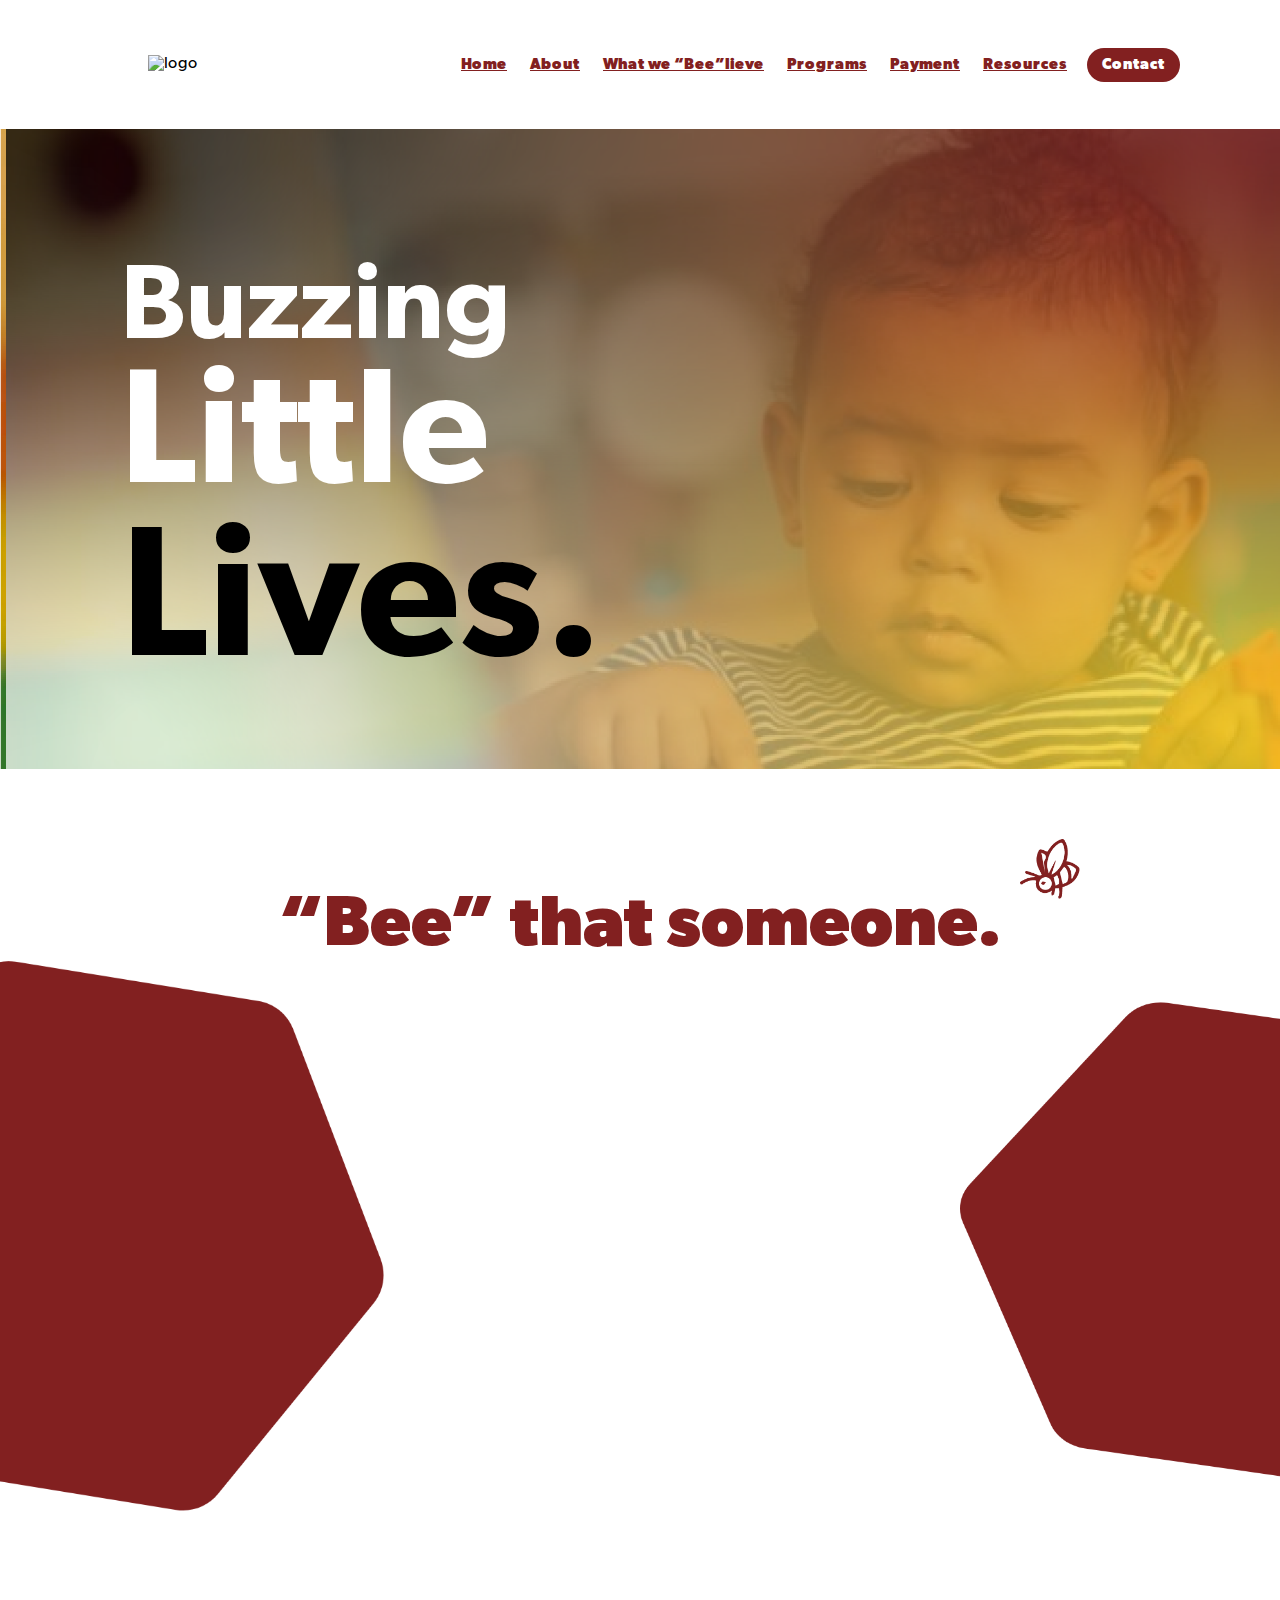
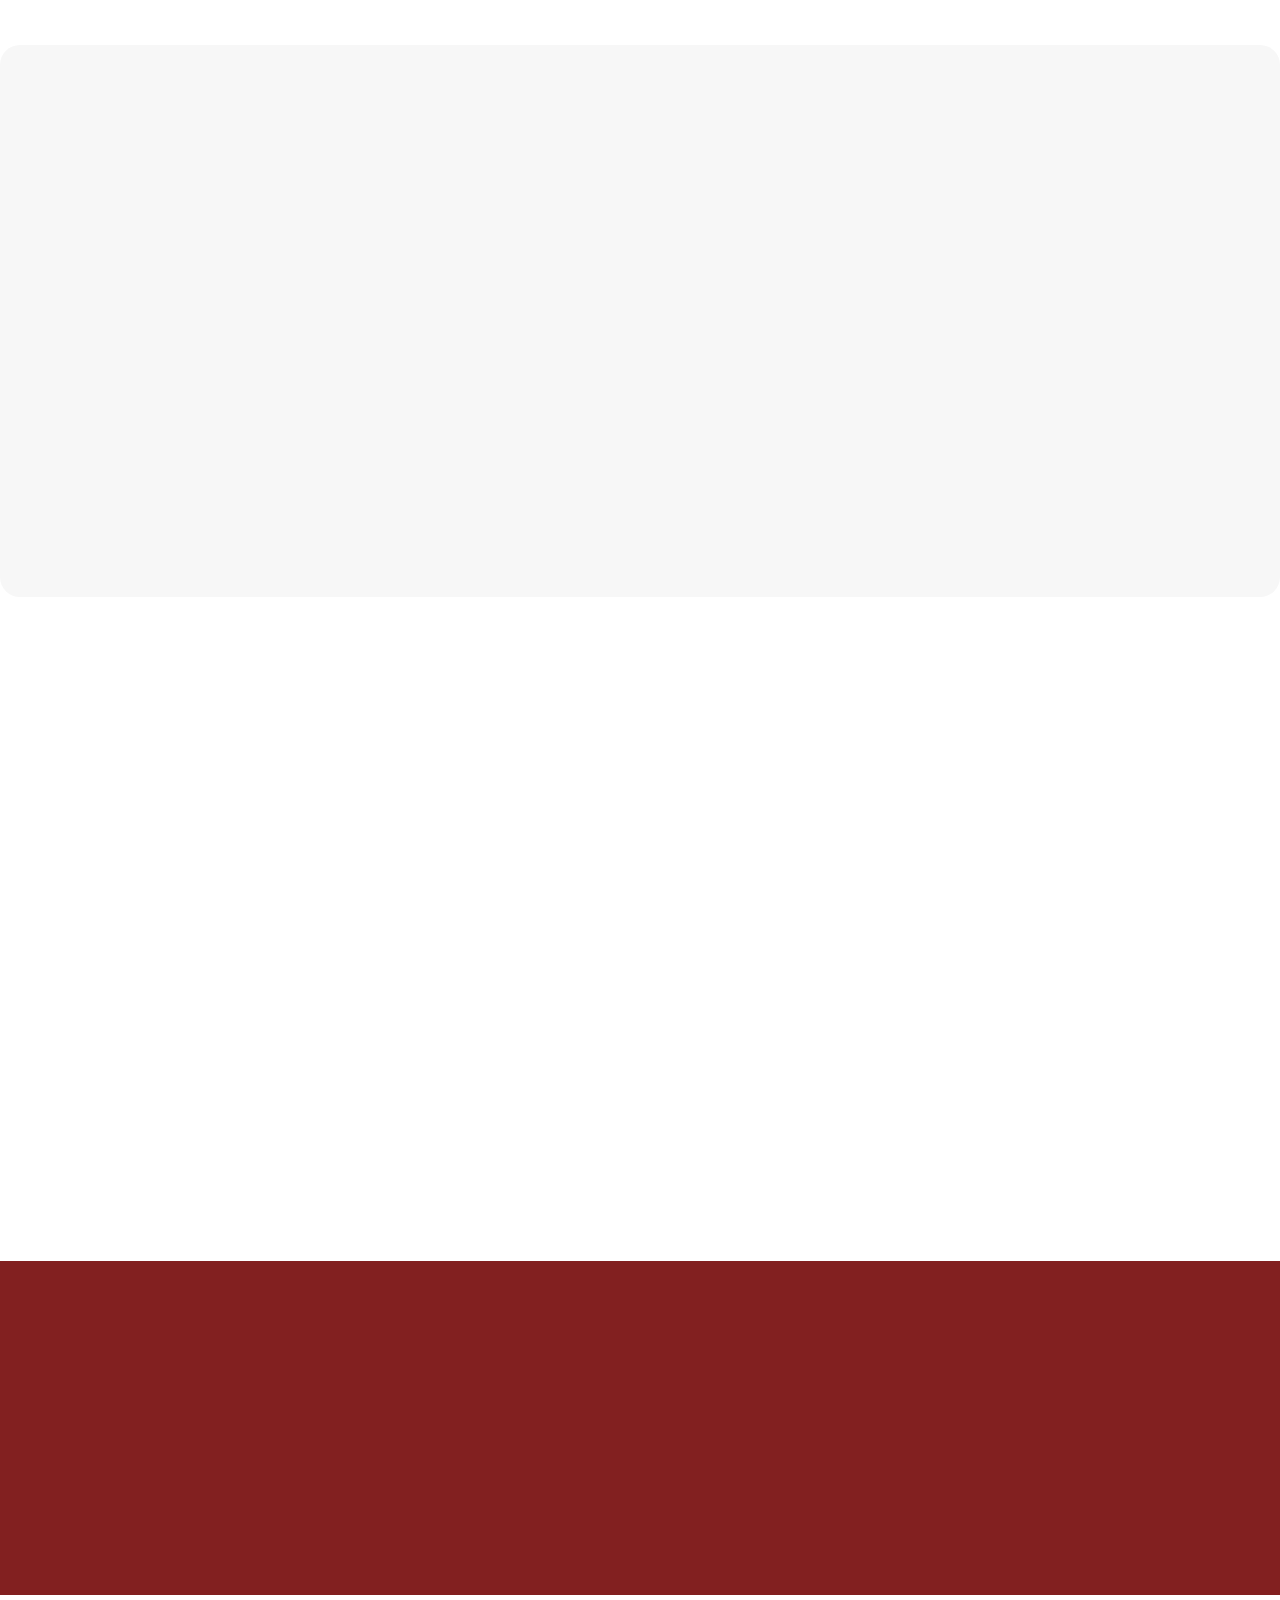
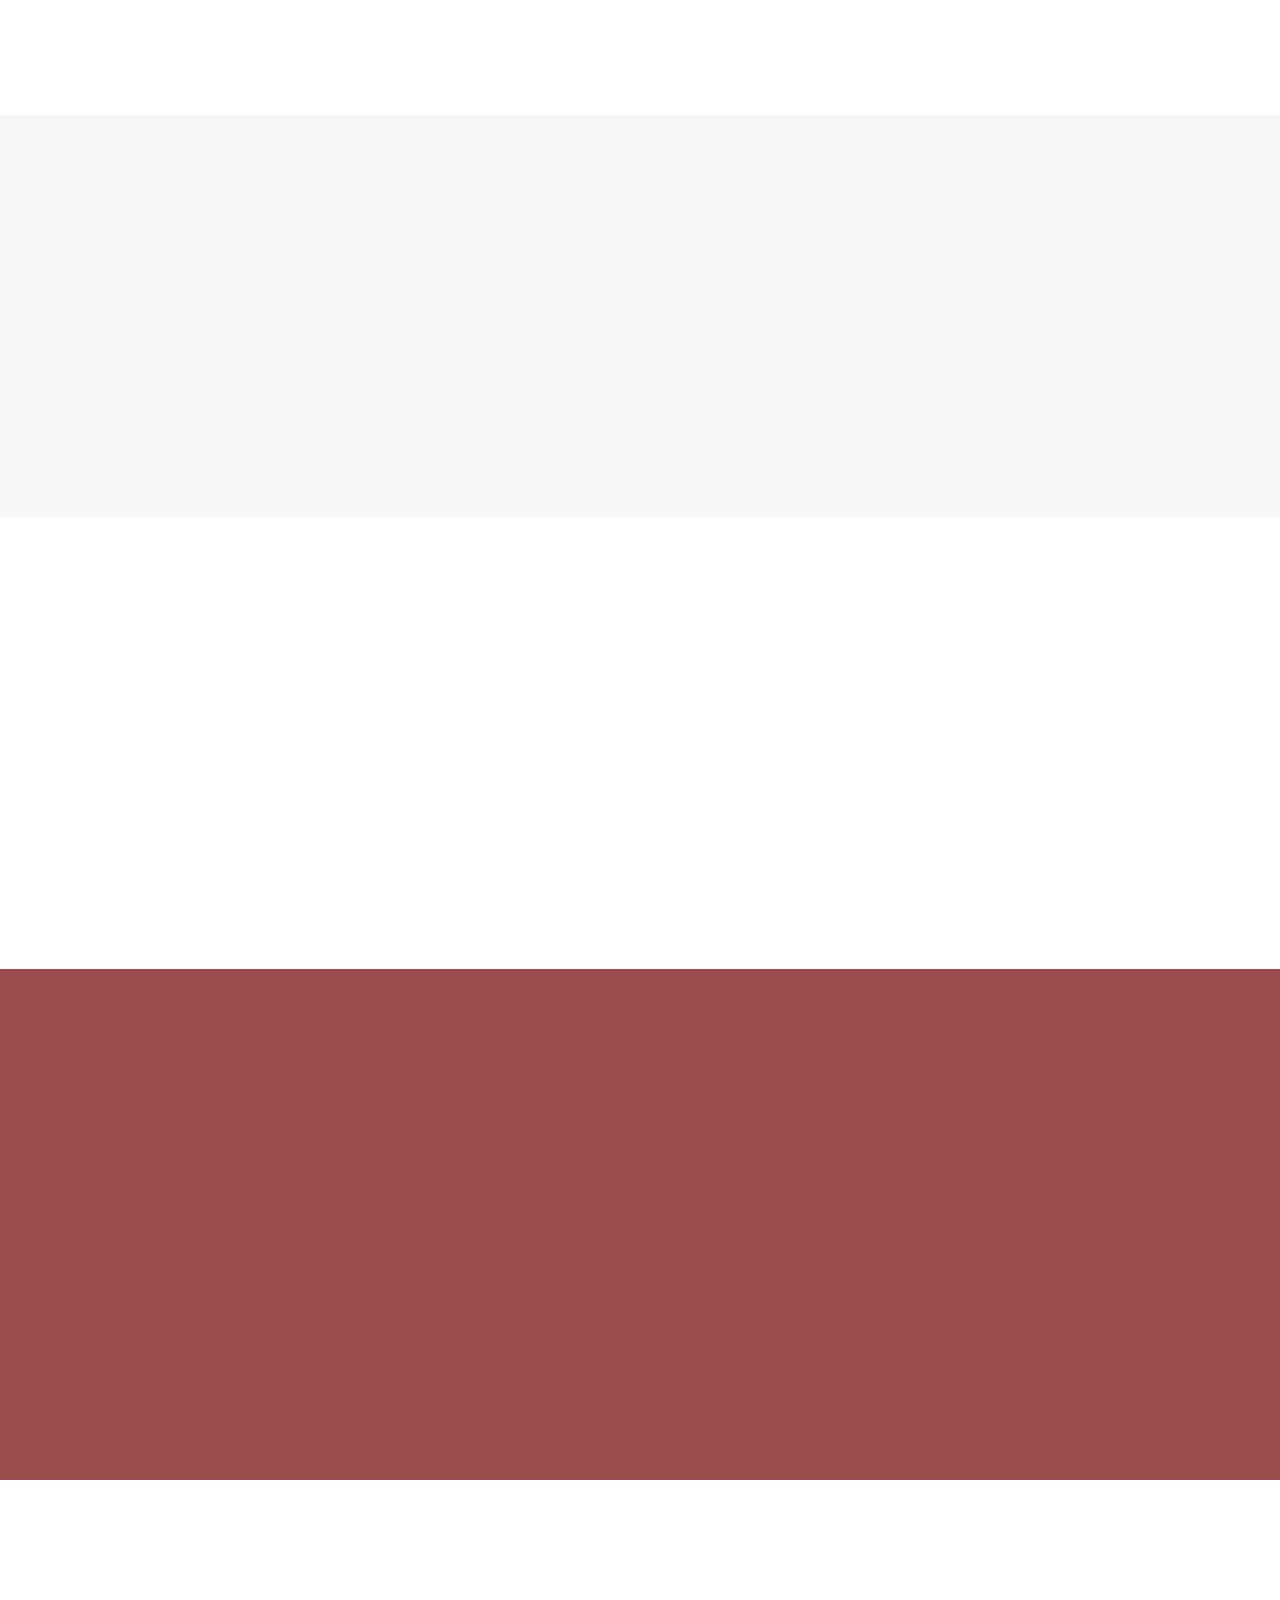
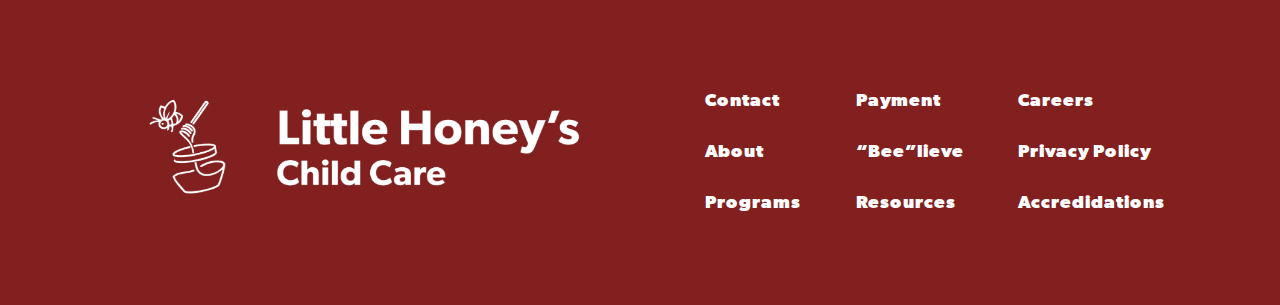
==== index.html @ a8ebb626 "first commit" ====
<!DOCTYPE html>
<html lang="en">
  <head>
    <meta charset="UTF-8" />
    <meta http-equiv="X-UA-Compatible" content="IE=edge" />
    <meta name="viewport" content="width=device-width, initial-scale=1.0" />
    <link rel="stylesheet" href="css/main.css" />
    <link rel="stylesheet" href="css/animate.css" />
    <script src="js/wow.min.js"></script>
    <script>
      new WOW().init();
    </script>
    <title>Home</title>
  </head>

  <body>
    <!-- header start
    =========================================== -->
    <header class="header">
      <div class="auto__container">
        <div class="header__inner">
          <div class="header__inner-logo">
            <img src="images/main/Logo.png" alt="logo" /></a>
          </div>
          <nav class="nav" id="nav">
            <div class="nav__inner">
              <div class="nav__inner-links"> 
                <a href="index.html" class="nav__inner-link">Home</a>
                <a href="about.html" class="nav__inner-link">About</a>
                <a href="belief.html" class="nav__inner-link"
                  >What we “Bee”lieve</a
                >
                <a href="programs.html" class="nav__inner-link">Programs</a>
                <a href="payment.html" class="nav__inner-link">Payment</a>
                <a href="resources.html" class="nav__inner-link">Resources</a>
              </div>
              <a href="contact.html" class="button primary">Contact</a>
            </div>
          </nav>
          <div class="burger" id="burger">
            <div class="burger__item"></div>
          </div>
        </div>
      </div>
    </header>
    <!-- header end
    =========================================== -->
    <!-- intro start
    =========================================== -->
    <section class="intro">
      <div class="intro__bg">
        <img src="images/main/intro.png" alt="intro-image" />
      </div>
      <div class="auto__container">
        <div class="intro__title">
          <span>Buzzing</span>
          <span>Little</span>
          <span>Lives.</span>
        </div>
      </div>
    </section>
    <!-- intro end
    =========================================== -->
    <!-- kids start
    =========================================== -->
    <section class="kids">
      <div class="kids__bg">
        <img src="images/kids/hexagon.png" alt="hexagon" />
      </div>
      <div class="kids__bg">
        <img src="images/kids/hexagon-1.png" alt="hexagon" />
      </div>
      <div class="auto__container">
        <div class="kids__inner">
          <div class="kids__inner-title">
            <h1 class="wow slideInLeft" data-wow-duration="1s">“Bee” that someone.</h1>
            <p class="wow slideInRight" data-wow-duration="1s">- Buzz around our age groups, and find the right fit. -</p>
            <span><img src="images/kids/bee.png" alt="bee-image" /></span>
          </div>
          <div class="kids__inner-row">
            <div class="kids__block wow slideInLeft" data-wow-duration="1s" data-wow-delay=".5s"  ">
              <div class="kids__block-image">
                <img src="images/kids/kid-1.png" alt="kid-image" />
              </div>
              <div class="kids__block-content">
                <div class="kids__block-title">Infant</div>
                <div class="kids__block-subtitle">
                  AGES 6 WEEKS TO 12 MONTHS
                </div>
              </div>
            </div>
            <div class="kids__block wow bounceInUp" data-wow-duration="1s" data-wow-delay=".5s"">
              <div class="kids__block-image">
                <img src="images/kids/kid-2.png" alt="kid-image" />
              </div>
              <div class="kids__block-content">
                <div class="kids__block-title">Toddler</div>
                <div class="kids__block-subtitle">
                  AGES 13 MONTHS TO 2 YEARS
                </div>
              </div>
            </div>
            <div class="kids__block wow slideInRight" data-wow-duration="1s" data-wow-delay=".5s"">
              <div class="kids__block-image">
                <img src="images/kids/kid-3.png" alt="kid-image" />
              </div>
              <div class="kids__block-content">
                <div class="kids__block-title">Preeschool & Up</div>
                <div class="kids__block-subtitle">AGES 3 TO 5</div>
              </div>
            </div>
          </div>
          <a href="programs.html">
          <button class="button big wow bounceInUp" data-wow-duration="1s" data-wow-delay=".5s"">See our everyday process.</button></a>
        </div>
      </div>
    </section>
    <!-- kids end
    =========================================== -->
    <!-- features start
    =========================================== -->
    <section class="features">
      <div class="auto__container">
        <div class="features__inner">
          <div class="features__inner-title">
            <h1 class="wow bounceInUp" data-wow-duration="1s" ">Why Choose Us?</h1>
            <div class="features__inner-title-text">
              <p class="wow slideInLeft" data-wow-duration="1s">
                We strive to help the lives of every parent, child, or guardian
                access fair and unique child care, all in one place.
                We believe that nurturing every child’s strengths, curiosities,
                and weaknesses can go a long way in creating not only better
                households, but better human beings, for generations to come.
              </p>
            </div>
          </div>
          <div class="features__inner-row">
            <div class="features__block wow slideInLeft" data-wow-duration="1s"">
              <div class="features__block-bg">
                <img src="images/features/hexagon-red.png" alt="hexagon" />
              </div>
              <div class="features__block-content">
                <div class="features__block-title">Our teachings.</div>
                <div class="features__block-text">
                  Become a place for parents who need access to resources, can
                  come to know they have a safe place. As well as equip parents
                  with educational tips, caring resources, and go above in
                  beyond for deciding to choose us to help take care of your
                  little ones.
                </div>
              </div>
            </div>
            <div class="features__block wow bounceInUp" data-wow-duration="1s" data-wow-delay=".5s"">
              <div class="features__block-bg">
                <img src="images/features/hexagon-yellow.png" alt="hexagon" />
              </div>
              <div class="features__block-content">
                <div class="features__block-title">Our Morals.</div>
                <div class="features__block-text">
                  Provide a fully fair priced, and engaging child care faciity.
                  - Creating a bond between child care workers and their
                  families, making sure that parents & guardians know that we
                  cherish our little bees as if they were our own.
                </div>
              </div>
            </div>
            <div class="features__block wow slideInRight" data-wow-duration="1s"">
              <div class="features__block-bg">
                <img src="images/features/hexagon-black.png" alt="hexagon" />
              </div>
              <div class="features__block-content">
                <div class="features__block-title">Our Community.</div>
                <div class="features__block-text">
                  Create a team of individuals who care about each and every
                  little soul that goes through our buildings walls. Someone who
                  expresses how much they love each kid through their wins,
                  mishaps, and develop a culture where our enployees know they
                  are valued in and ouside of work.
                </div>
              </div>
            </div>
          </div>
        </div>
      </div>
    </section>
    <!-- features end
    =========================================== -->
    <!-- reviews start
    =========================================== -->
    <section class="reviews">
      <div class="auto__container">
        <div class="reviews__inner">
          <div class="reviews__inner-title wow slideInRight" data-wow-duration="1s" ">
            <small>Hear from our</small> <br />
            Parents.
            <span><img src="images/main/mixer.svg" alt="mixer-image" /></span>
          </div>
          <div class="reviews__inner-content">
            <p class="wow bounceInUp" data-duration="1s" ">
              “Lorem Ipsum is simply dummy text of the printing and typesetting
              industry. Lorem Ipsum has been the industry’s standard dummy text
              ever since the 1500s, when an unknown printer took a galley of
              type and scrambled it to make a type specimen book. It has
              survived not only five centuries, but also the leap into
              electronic typesetting, remaining essentially unchanged. It was
              popularised in the 1960s with the release of Letraset sheets
              containing Lorem Ipsum passages, and more recently with desktop
              publishing software like Aldus PageMaker including versions of
              Lorem Ipsum..”
            </p>
            <p class="wow bounceInUp" data-duration="1s" ">Jake Nolt - Member since 2022</p>
          </div>
        </div>
      </div>
    </section>
    <!-- reviews end
    =========================================== -->
    <!-- newsletter start
    =========================================== -->
    <section class="newsletter">
      <div class="auto__container">
        <div class="newsletter__inner">
          <div class="newsletter__content wow slideInLeft" data-wow-duration="1s" ">
            <div class="newsletter__content-title">
              <span>- TIPS THAT WILL GO ALONG WAY</span>
              JOIN THE HIVE
            </div>
            <div class="newsletter__content-text">
              Join our monthly newsletter to read our blog posts, which includes
              resources, tips, and tricks for new families starting out.
            </div>
            <form method="post" class="newsletter__content-form">
              <input type="First & Last Name" placeholder="Enter Your First & Last Name:" />
              <input type="Email" placeholder="Enter your Email:"/>
              <input type="Phone Number"placeholder="Enter your phone number:">
              <div class="newsletter__content-form-btn">
                <button class="button primary">Sign me up.</button>
              </div>
            </form>
          </div>
          <div class="newsletter__image wow slideInRight" data-wow-duration="1s" ">
            <img src="images/main/newsletter.png" alt="newsletter-image" />
          </div>
        </div>
      </div>
    </section>
    <!-- newsletter end
    =========================================== -->
    <!-- direction start
    =========================================== -->
    <section class="direction">
      <div class="auto__container">
        <div class="direction__inner">
          <h1 class="wow bounceInUp" data-wow-duration="1s" ">WANT TO LEARN MORE?</h1>
          <div class="direction__inner-text wow bounceInUp" data-wow-duration="1s" data-wow-delay=".3s" "">
            <p>
              We strive to help the lives of every parent, child, or guardian
              access fair and unique child care, all in one place.
            </p>
            <p>
              We believe that nurturing every child’s strengths, curiosities,
              and weaknesses can go a long way in creating not only better
              households, but better human beings, for generations to come.
            </p>
          </div>

          <button class="button secondary wow bounceInUp" data-wow-duration="1s" data-wow-delay=".5s" "">DIRECTIONS TO OUR BUILDING</button>
        </div>
      </div>
    </section>
    <!-- direction end
    =========================================== -->
    <!-- footer start
    =========================================== -->
    <footer class="footer">
      <div class="auto__container">
        <div class="footer__inner">
          <div class="footer__logo">
            <div class="footer__logo-desktop">
              <img src="images/main/footer-logo.png" alt="logo" />
            </div>
            <div class="footer__logo-mobile">
              <img src="images/main/logo-mobile.png" alt="logo" />
            </div>
          </div>
          <div class="footer__links">
            <div class="footer__links-col">
              <a href="contact.html" class="footer__link">Contact</a>
              <a href="about.html" class="footer__link">About</a>
              <a href="programs.html" class="footer__link">Programs</a>
            </div>
            <div class="footer__links-col">
              <a href="payment.html" class="footer__link">Payment</a>
              <a href="belief.html" class="footer__link">“Bee”lieve</a>
              <a href="resources.html" class="footer__link">Resources</a>
            </div>
            <div class="footer__links-col">
              <a href="#" class="footer__link">Careers</a>
              <a href="#" class="footer__link">Privacy Policy</a>
              <a href="#" class="footer__link">Accredidations</a>
            </div>
          </div>
        </div>
      </div>
    </footer>
    <!-- footer end
    =========================================== -->
    <script src="js/main.js"></script>
  </body>
</html>
---- css/main.css ----
@font-face {
  font-family: "Gibson";
  src: local("Gibson SemiBold Italic"), local("Gibson-SemiBoldItalic"), url("../fonts/Gibson-SemiBoldItalic.woff2") format("woff2"), url("../fonts/Gibson-SemiBoldItalic.woff") format("woff");
  font-weight: 600;
  font-style: italic;
}
@font-face {
  font-family: "Gibson";
  src: local("Gibson Light"), local("Gibson-Light"), url("../fonts/Gibson-Light.woff2") format("woff2"), url("../fonts/Gibson-Light.woff") format("woff");
  font-weight: 300;
  font-style: normal;
}
@font-face {
  font-family: "Gibson";
  src: local("Gibson Light Italic"), local("Gibson-LightItalic"), url("../fonts/Gibson-LightItalic.woff2") format("woff2"), url("../fonts/Gibson-LightItalic.woff") format("woff");
  font-weight: 300;
  font-style: italic;
}
@font-face {
  font-family: "Gibson";
  src: local("Gibson Italic"), local("Gibson-Italic") url("../fonts/Gibson-Italic.woff2") format("woff2"), url("../fonts/Gibson-Italic.woff") format("woff");
  font-weight: normal;
  font-style: italic;
}
@font-face {
  font-family: "Gibson";
  src: local("Gibson Bold"), local("Gibson-Bold"), url("../fonts/Gibson-Bold.woff2") format("woff2"), url("../fonts/Gibson-Bold.woff") format("woff");
  font-weight: bold;
  font-style: normal;
}
@font-face {
  font-family: "Gibson";
  src: local("Gibson"), url("../fonts/Gibson.woff2") format("woff2"), url("../fonts/Gibson.woff") format("woff");
  font-weight: normal;
  font-style: normal;
}
@font-face {
  font-family: "Gibson";
  src: local("Gibson Bold Italic"), local("Gibson-BoldItalic"), url("../fonts/Gibson-BoldItalic.woff2") format("woff2"), url("../fonts/Gibson-BoldItalic.woff") format("woff");
  font-weight: bold;
  font-style: italic;
}
@font-face {
  font-family: "Gibson";
  src: local("Gibson SemiBold"), local("Gibson-SemiBold"), url("../fonts/Gibson-SemiBold.woff2") format("woff2"), url("../fonts/Gibson-SemiBold.woff") format("woff");
  font-weight: 600;
  font-style: normal;
}
html {
  scroll-behavior: smooth;
}

* {
  margin: 0px;
  padding: 0px;
  border: none;
  outline: none;
}

button {
  outline: none;
}

button:focus {
  outline: none;
}

button:focus {
  outline: none;
}

input::-webkit-outer-spin-button,
input::-webkit-inner-spin-button {
  -webkit-appearance: none;
  margin: 0;
}

/*** 
====================================================================
Global Settings
====================================================================
 ***/
body {
  font-family: "Gibson", sans-serif;
  font-size: 16px;
  color: #000;
  font-weight: 400;
  -webkit-font-smoothing: antialiased;
  -moz-font-smoothing: antialiased;
}

body.active {
  overflow: hidden;
}

a {
  text-decoration: none;
  cursor: pointer;
  color: #000;
}

h1,
h2,
h3,
h4,
h5,
h6 {
  -webkit-transition: all 0.2s ease-in-out 0s;
  transition: all 0.2s ease-in-out 0s;
  -moz-transition: all 0.2s ease-in-out 0s;
}

/* Typography */
h1 {
  font-family: "Gibson", sans-serif;
  font-size: 55px;
  line-height: 160px;
  font-weight: 900;
  color: #822020;
}

h2 {
  font-family: "Gibson", sans-serif;
  font-size: 100px;
  line-height: 150px;
  font-weight: 900;
  color: #822020;
}

p {
  color: #822020;
}

.auto__container {
  max-width: 1540px;
  margin: 0 auto;
  padding: 0 180px;
  -webkit-transition: all 0.2s ease-in-out 0s;
  transition: all 0.2s ease-in-out 0s;
  -moz-transition: all 0.2s ease-in-out 0s;
}

.button {
  -webkit-box-sizing: border-box;
          box-sizing: border-box;
  border-radius: 20px;
  font-family: "Gibson", sans-serif;
  font-weight: 900;
  background-color: #822020;
  color: #fff;
  cursor: pointer;
  -webkit-transition: all 0.2s ease-in-out 0s;
  transition: all 0.2s ease-in-out 0s;
  -moz-transition: all 0.2s ease-in-out 0s;
}
.button:hover {
  opacity: 0.8;
}
.button.big {
  padding: 30px 100px;
  font-size: 25px;
  line-height: 47px;
}
.button.primary {
  padding: 10px 25px;
  font-size: 20px;
  line-height: 27px;
}
.button.secondary {
  padding: 23px 47px;
  color: #000;
  font-size: 18px;
  line-height: 32px;
  background-color: #fddc2b;
}

.footer {
  padding: 85px 0;
  background-color: #822020;
}
.footer__inner {
  display: -webkit-box;
  display: -ms-flexbox;
  display: flex;
  -webkit-box-pack: justify;
      -ms-flex-pack: justify;
          justify-content: space-between;
}
.footer__logo {
  width: calc(50% - 60px);
  display: -webkit-box;
  display: -ms-flexbox;
  display: flex;
  -webkit-box-pack: center;
      -ms-flex-pack: center;
          justify-content: center;
  -webkit-box-align: center;
      -ms-flex-align: center;
          align-items: center;
}
.footer__logo img {
  width: 100%;
}
.footer__logo-mobile {
  display: none;
}
.footer__links {
  margin: -5px;
  width: calc(50% - 60px);
  display: -webkit-box;
  display: -ms-flexbox;
  display: flex;
  -webkit-box-pack: justify;
      -ms-flex-pack: justify;
          justify-content: space-between;
  -webkit-box-align: center;
      -ms-flex-align: center;
          align-items: center;
}
.footer__link {
  display: block;
  padding: 5px 0;
  margin-bottom: 15px;
  font-family: "Gibson", sans-serif;
  font-size: 18px;
  font-weight: 900;
  line-height: 26px;
  color: #fff;
  -webkit-transition: all 0.2s ease-in-out 0s;
  transition: all 0.2s ease-in-out 0s;
  -moz-transition: all 0.2s ease-in-out 0s;
}
.footer__link:last-child {
  margin-bottom: 0;
}
.footer__link:hover {
  opacity: 0.8;
}

.header {
  padding: 50px 0;
  -webkit-transition: all 0.2s ease-in-out 0s;
  transition: all 0.2s ease-in-out 0s;
  -moz-transition: all 0.2s ease-in-out 0s;
}
.header .auto__container {
  padding: 0 120px;
  max-width: 1640px;
}
.header.sticky {
  position: sticky;
  top: 0;
  left: 0;
  z-index: 5;
  padding: 0px 0;
  background-color: #fff;
  -webkit-animation: stickyHeader 0.5s ease;
          animation: stickyHeader 0.5s ease;
  -webkit-animation-fill-mode: both;
          animation-fill-mode: both;
  -webkit-box-shadow: 0 2px 2px rgba(139, 0, 0, 0.8);
          box-shadow: 0 2px 2px rgba(139, 0, 0, 0.8);
  -webkit-transition: all 0.2s ease-in-out 0s;
  transition: all 0.2s ease-in-out 0s;
  -moz-transition: all 0.2s ease-in-out 0s;
}
@-webkit-keyframes stickyHeader {
  from {
    top: -200px;
  }
  to {
    top: 0;
  }
}
@keyframes stickyHeader {
  from {
    top: -200px;
  }
  to {
    top: 0;
  }
}
.header__inner {
  display: -webkit-box;
  display: -ms-flexbox;
  display: flex;
  -webkit-box-pack: justify;
      -ms-flex-pack: justify;
          justify-content: space-between;
  -webkit-box-align: center;
      -ms-flex-align: center;
          align-items: center;
}
.header__inner-logo {
  width: 480px;
  display: -webkit-box;
  display: -ms-flexbox;
  display: flex;
  -webkit-box-pack: center;
      -ms-flex-pack: center;
          justify-content: center;
  -webkit-box-align: center;
      -ms-flex-align: center;
          align-items: center;
}
.header__inner-logo img {
  width: 60%;
  padding: 25px;
}

.nav__inner {
  display: -webkit-box;
  display: -ms-flexbox;
  display: flex;
  -webkit-box-align: center;
      -ms-flex-align: center;
          align-items: center;
}
.nav__inner-links {
  margin-right: 35px;
}
.nav__inner-link {
  padding: 5px 20px;
  font-family: "Gibson", sans-serif;
  font-size: 18px;
  line-height: 26px;
  font-weight: 900;
  color: #822020;
  text-decoration: underline;
  -webkit-transition: all 0.2s ease-in-out 0s;
  transition: all 0.2s ease-in-out 0s;
  -moz-transition: all 0.2s ease-in-out 0s;
}
.nav__inner-link:hover {
  opacity: 0.8;
}

.burger {
  display: none;
  -webkit-box-pack: center;
      -ms-flex-pack: center;
          justify-content: center;
  -webkit-box-align: center;
      -ms-flex-align: center;
          align-items: center;
  position: relative;
  width: 50px;
  height: 30px;
  cursor: pointer;
  -webkit-transition: all 0.2s ease-in-out 0s;
  transition: all 0.2s ease-in-out 0s;
  -moz-transition: all 0.2s ease-in-out 0s;
}
.burger:hover {
  opacity: 0.8;
}
.burger__item {
  width: 100%;
  height: 6px;
  background-color: #822020;
  border-radius: 6px;
}
.burger::before {
  top: 0;
  width: 100%;
  height: 6px;
  background-color: #822020;
  border-radius: 6px;
  -webkit-transition: all 0.3s ease;
  transition: all 0.3s ease;
  content: "";
  position: absolute;
  left: 50%;
  transform: translateX(-50%);
  -moz-ransform: translateX(-50%);
  -o-transform: translateX(-50%);
  -ms-transform: translateX(-50%);
  -webkit-transform: translateX(-50%);
}
.burger::after {
  bottom: 0;
  width: 100%;
  height: 6px;
  background-color: #822020;
  border-radius: 6px;
  -webkit-transition: all 0.3s ease;
  transition: all 0.3s ease;
  content: "";
  position: absolute;
  left: 50%;
  transform: translateX(-50%);
  -moz-ransform: translateX(-50%);
  -o-transform: translateX(-50%);
  -ms-transform: translateX(-50%);
  -webkit-transform: translateX(-50%);
}
.burger.active {
  overflow: hidden;
}
.burger.active .burger__item {
  display: none;
}
.burger.active::before {
  width: 120%;
  top: 50%;
  -webkit-transform: translate(-50%, -50%) rotate(45deg);
  transform: translate(-50%, -50%) rotate(45deg);
}
.burger.active::after {
  width: 120%;
  bottom: 50%;
  -webkit-transform: translate(-50%, 50%) rotate(-45deg);
  transform: translate(-50%, 50%) rotate(-45deg);
}

.kids {
  position: relative;
  overflow: hidden;
  padding-top: 120px;
  padding-bottom: 50px;
  background-color: #fff;
}
.kids__bg {
  position: absolute;
  top: 60%;
  -webkit-transform: translateY(-60%);
          transform: translateY(-60%);
  width: 45%;
  right: -20%;
  -webkit-transition: all 0.2s ease-in-out 0s;
  transition: all 0.2s ease-in-out 0s;
  -moz-transition: all 0.2s ease-in-out 0s;
}
.kids__bg img {
  width: 100%;
  height: 100%;
}
.kids__bg:first-child {
  right: unset;
  left: -15%;
}
.kids__inner-title {
  margin-bottom: 120px;
  position: relative;
  text-align: center;
}
.kids__inner-title p {
  font-family: "Gibson", sans-serif;
  font-size: 18px;
  line-height: 45px;
  font-weight: 400;
}
.kids__inner-title span {
  position: absolute;
  top: -80px;
  right: 10px;
  width: 110px;
  height: 110px;
  -webkit-transition: all 0.2s ease-in-out 0s;
  transition: all 0.2s ease-in-out 0s;
  -moz-transition: all 0.2s ease-in-out 0s;
}
.kids__inner-title span img {
  width: 100%;
  height: 100%;
}
.kids__inner-row {
  margin-bottom: 80px;
  display: -webkit-box;
  display: -ms-flexbox;
  display: flex;
  -webkit-box-pack: justify;
      -ms-flex-pack: justify;
          justify-content: space-between;
}
.kids__inner button {
  display: block;
  margin: 0 auto;
  text-align: center;
  
}
.kids__block {
  position: relative;
  overflow: hidden;
  width: calc(33.33333% - 50px);
  border-radius: 20px;
  -webkit-transition: all 0.2s ease-in-out 0s;
  transition: all 0.2s ease-in-out 0s;
  -moz-transition: all 0.2s ease-in-out 0s;
}
.kids__block-image {
  position: relative;
  width: 100%;
  padding-bottom: 95%;
}
.kids__block-image img {
  position: absolute;
  top: 0;
  left: 0;
  width: 100%;
  height: 100%;
  -o-object-fit: cover;
     object-fit: cover;
}
.kids__block-content {
  position: absolute;
  top: 18px;
  right: 0;
  width: 100%;
  text-align: right;
}
.kids__block-title {
  padding-right: 40px;
  text-decoration: underline;
  font-family: "Gibson", sans-serif;
  font-size: 25px;
  line-height: 60px;
  font-weight: 900;
  color: #fff;
}
.kids__block-subtitle {
  padding-right: 20px;
  font-family: "Gibson", sans-serif;
  font-size: 25px;
  line-height: 37px;
  font-weight: 700;
  color: #fff;
}

.features {
  position: relative;
  overflow: hidden;
  padding: 120px 0;
}
.features::before {
  content: "";
  position: absolute;
  top: 0;
  left: 0;
  z-index: -1;
  width: 100%;
  height: 70%;
  border-radius: 20px;
  background-color: #f7f7f7;
}
.features__inner-title {
  margin-bottom: 130px;
  text-align: center;
}
.features__inner-title h1 {
  margin-bottom: 25px;
}
.features__inner-title p {
  font-family: "Gibson", sans-serif;
  font-weight: 600;
  font-size: 14px;
  line-height: 20px;
}
.features__inner-title p:first-child {
  margin-bottom: -50px;
}
.features__inner-row {
  margin: 0 -60px;
  display: -webkit-box;
  display: -ms-flexbox;
  display: flex;
}
.features__block {
  position: relative;
  margin: 0 30px;
  width: calc(33.33333% - 60px);
}
.features__block:nth-child(2) .features__block-title, .features__block:nth-child(2) .features__block-text {
  color: #000;
}
.features__block-bg {
  position: relative;
  width: 100%;
  padding-bottom: 95%;
}
.features__block-bg img {
  position: absolute;
  top: 0;
  left: 0;
  width: 100%;
  height: 100%;
  -o-object-fit: cover;
     object-fit: cover;
}
.features__block-content {
  position: absolute;
  top: 50%;
  left: 50%;
  transform: translate(-50%, -50%);
  -moz-ransform: translate(-50%, -50%);
  -o-transform: translate(-50%, -50%);
  -ms-transform: translate(-50%, -50%);
  -webkit-transform: translate(-50%, -50%);
  width: 60%;
  height: 50%;
}
.features__block-title {
  margin-bottom: 20px;
  text-decoration: underline;
  font-family: "Gibson", sans-serif;
  font-size: 25px;
  line-height: 45px;
  font-weight: 900;
  color: #fff;
  text-align: center;
}
.features__block-text {
  font-family: "Gibson", sans-serif;
  font-weight: 500;
  color: #fff;
}

.reviews {
  overflow: hidden;
  padding-top: 200px;
  padding-bottom: 240px;
}
.reviews__inner {
  margin: 0 auto;
  padding: 0 20px;
  max-width: 1000px;
  font-weight: 900;
}
.reviews__inner-title {
  position: relative;
  z-index: 2;
  margin-bottom: 75px;
  position: relative;
  font-family: "Gibson", sans-serif;
  font-size: 150px;
  line-height: 0.9;
  color: #822020;
  text-align: center;
  -webkit-transition: all 0.2s ease-in-out 0s;
  transition: all 0.2s ease-in-out 0s;
  -moz-transition: all 0.2s ease-in-out 0s;
}
.reviews__inner-title small {
  font-size: 0.6em;
}
.reviews__inner-title span {
  position: absolute;
  top: -20px;
  right: -220px;
  width: 220px;
  height: 390px;
  -webkit-transition: all 0.2s ease-in-out 0s;
  transition: all 0.2s ease-in-out 0s;
  -moz-transition: all 0.2s ease-in-out 0s;
}
.reviews__inner-title span img {
  width: 100%;
  height: 100%;
}
.reviews__inner-content {
  position: relative;
  padding-top: 70px;
  padding-bottom: 85px;
  background-color: #822020;
}
.reviews__inner-content::before {
  content: "";
  position: absolute;
  top: 0;
  left: -5000px;
  z-index: -1;
  width: 15000px;
  height: 100%;
  background-color: #822020;
}
.reviews__inner-content p {
  margin-bottom: 30px;
  font-family: "Gibson", sans-serif;
  font-weight: 600;
  font-size: 18px;
  line-height: 38px;
  color: #fff;
  text-align: center;
  -webkit-transition: all 0.2s ease-in-out 0s;
  transition: all 0.2s ease-in-out 0s;
  -moz-transition: all 0.2s ease-in-out 0s;
}
.reviews__inner-content p:last-child {
  margin: 0;
  text-align: right;
  font-size: 18px;
  line-height: 47px;
}

.newsletter {
  position: relative;
  padding: 100px 0;
}
.newsletter::before {
  content: "";
  position: absolute;
  top: 0;
  left: 0;
  z-index: -1;
  width: 100%;
  height: 55%;
  background-color: #f7f7f7;
}
.newsletter__inner {
  display: -webkit-box;
  display: -ms-flexbox;
  display: flex;
  -webkit-box-pack: justify;
      -ms-flex-pack: justify;
          justify-content: space-between;
  -webkit-box-align: center;
      -ms-flex-align: center;
          align-items: center;
}
.newsletter__content {
  width: calc(50% - 75px);
}
.newsletter__content-title {
  margin-bottom: 25px;
  font-family: "Gibson", sans-serif;
  font-size: 98px;
  line-height: 128px;
  font-weight: 900;
  color: #822020;
  -webkit-transition: all 0.2s ease-in-out 0s;
  transition: all 0.2s ease-in-out 0s;
  -moz-transition: all 0.2s ease-in-out 0s;
}
.newsletter__content-title span {
  display: block;
  font-size: 18px;
  font-family: "Gibson", sans-serif;
  color: #822020;
  
}
.newsletter__content-text {
  margin-bottom: 75px;
  font-family: "Gibson", sans-serif;
  font-weight: 600;
  font-size: 18px;
  line-height: 42px;
  color: #822020;
}
.newsletter__content-form input {
  -webkit-box-sizing: border-box;
          box-sizing: border-box;
  padding: 0 30px;
  margin-bottom: 50px;
  width: 100%;
  height: 45px;
  border-radius: 20px;
  background-color: #f7f7f7;
  border: 1px solid #707070;
}
.newsletter__content-form-btn {
  display: -webkit-box;
  display: -ms-flexbox;
  display: flex;
  -webkit-box-pack: end;
      -ms-flex-pack: end;
          justify-content: flex-end;
}
.newsletter__image {
  overflow: hidden;
  position: absolute;
  width: 43%;
  right: 70px;
  transform: translateY(-50%);
  -moz-ransform: translateY(-50%);
  -o-transform: translateY(-50%);
  -ms-transform: translateY(-50%);
  -webkit-transform: translateY(-50%);
  border-radius: 20px;
}
.newsletter__image img {
  width: 100%;
  height: 100%;
}

.direction {
  position: relative;
  margin: 200px 0;
  padding: 100px 0;
  background-color: #822020;
  background: url("../images/main/bg.png");
  background-size: cover;
  background-position: center;
  background-repeat: no-repeat;
}
.direction::before {
  content: "";
  position: absolute;
  top: 0;
  left: 0;
  width: 100%;
  height: 100%;
  background-color: #822020;
  opacity: 0.8;
}
.direction__inner {
  position: relative;
  z-index: 2;
  text-align: center;
  color: #fff;
}
.direction__inner h1 {
  margin-bottom: 50px;
  color: #fff;
}
.direction__inner-text {
  margin-bottom: 70px;
}
.direction__inner-text p {
  color: #fff;
  font-family: "Gibson", sans-serif;
  font-size: 25px;
  line-height: 34px;
}
.direction__inner-text p:first-child {
  margin-bottom: 50px;
}
.direction__inner .button {
  margin: 0 auto;
}

.values {
  padding-top: 150px;
  -webkit-transition: all 0.2s ease-in-out 0s;
  transition: all 0.2s ease-in-out 0s;
  -moz-transition: all 0.2s ease-in-out 0s;
}
.values__inner {
  margin: 0 auto;
  margin-bottom: -3%;
  max-width: 1380px;
}
.values__image {
  position: relative;
  display: -webkit-box;
  display: -ms-flexbox;
  display: flex;
  -webkit-box-pack: center;
      -ms-flex-pack: center;
          justify-content: center;
  -webkit-box-align: center;
      -ms-flex-align: center;
          align-items: center;
}
.values__image-hexagons img {
  width: 100%;
}
.values__image-bees img {
  position: absolute;
  top: 10%;
  right: 10%;
  width: 40%;
}
.values__image-title {
  position: absolute;
  top: 50%;
  left: 12%;
  transform: translateY(-50%);
  -moz-ransform: translateY(-50%);
  -o-transform: translateY(-50%);
  -ms-transform: translateY(-50%);
  -webkit-transform: translateY(-50%);
  font-family: "Gibson", sans-serif;
  font-weight: 900;
  font-size: 107px;
  line-height: 140px;
  color: #fff;
  text-transform: capitalize;
  -webkit-transition: all 0.2s ease-in-out 0s;
  transition: all 0.2s ease-in-out 0s;
  -moz-transition: all 0.2s ease-in-out 0s;
}

.about {
  overflow: hidden;
  position: relative;
  padding-top: 75px;
  padding-bottom: 210px;
}
.about__bg span {
  position: absolute;
  width: 55%;
  top: 10%;
  right: -15%;
  z-index: -1;
}
.about__bg span img {
  width: 100%;
}
.about__bg span:last-child {
  top: 40%;
  right: unset;
  left: -10%;
}
.about__inner {
  margin: 0 auto;
  max-width: 1400px;
}
.about__inner h2 {
  margin-bottom: 140px;
}
.about__images {
  margin-bottom: 210px;
  display: -webkit-box;
  display: -ms-flexbox;
  display: flex;
  -webkit-box-pack: justify;
      -ms-flex-pack: justify;
          justify-content: space-between;
}
.about__images-col {
  width: calc(50% - 40px);
}
.about__images-col:first-child {
  padding-top: 110px;
}
.about__image {
  overflow: hidden;
  margin-bottom: 190px;
  position: relative;
  width: 100%;
  padding-bottom: 110%;
  border-radius: 20px;
}
.about__image:last-child {
  margin-bottom: 0;
}
.about__image img {
  position: absolute;
  top: 0;
  left: 0;
  width: 100%;
  height: 100%;
  -o-object-fit: cover;
     object-fit: cover;
}
.about__content-title {
  margin-bottom: 85px;
}
.about__content-title p {
  font-family: "Gibson", sans-serif;
  font-size: 68px;
  font-weight: 900;
  line-height: 90px;
  background-color: #fff;
  color: #822020;
}
.about__content-title p:first-child {
  margin-bottom: 110px;
}
.about__content-text {
  text-align: center;
}
.about__content-text p {
  position: relative;
  z-index: 1;
  font-family: "Gibson", sans-serif;
  font-size: 18px;
  font-weight: 600;
  line-height: 33px;
  background-color: #fff;
  color: #822020;
  text-align: left;
}
.about__content-text p:first-child {
  margin-bottom: 40px;
}

.rules {
  padding: 160px 0;
  background-color: #822020;
}
.rules__inner {
  margin: 0 auto;
  max-width: 1170px;
  display: -webkit-box;
  display: -ms-flexbox;
  display: flex;
  -webkit-box-pack: justify;
      -ms-flex-pack: justify;
          justify-content: space-between;
  flex-wrap: wrap;
  -ms-flex-wrap: wrap;
}
.rules__block {
  margin: 50px 0;
  width: calc(50% - 100px);
  -webkit-transition: all 0.2s ease-in-out 0s;
  transition: all 0.2s ease-in-out 0s;
  -moz-transition: all 0.2s ease-in-out 0s;
}
.rules__block p {
  font-family: "Gibson", sans-serif;
  font-size: 25px;
  line-height: 44px;
  font-weight: 900;
  color: #fff;
  -webkit-transition: all 0.2s ease-in-out 0s;
  transition: all 0.2s ease-in-out 0s;
  -moz-transition: all 0.2s ease-in-out 0s;
}
.rules__block p:first-child {
  margin-bottom: 50px;
}

.contact {
  padding-top: 150px;
  padding-bottom: 200px;
}
.contact__inner {
  margin: 0 auto;
  max-width: 1270px;
}
.contact__content {
  margin-bottom: 330px;
}
.contact__content-title {
  margin-bottom: 30px;
  font-family: "Gibson", sans-serif;
  font-weight: 900;
  font-size: 112px;
  line-height: 146px;
  color: #822020;
  text-align: center;
  -webkit-transition: all 0.2s ease-in-out 0s;
  transition: all 0.2s ease-in-out 0s;
  -moz-transition: all 0.2s ease-in-out 0s;
}
.contact__content-subtitle {
  margin-bottom: 75px;
  font-family: "Gibson", sans-serif;
  font-weight: 900;
  font-size: 68px;
  line-height: 90px;
  color: #822020;
  text-align: center;
  -webkit-transition: all 0.2s ease-in-out 0s;
  transition: all 0.2s ease-in-out 0s;
  -moz-transition: all 0.2s ease-in-out 0s;
}
.contact__content p {
  font-family: "Gibson", sans-serif;
  font-weight: 600;
  font-size: 25px;
  line-height: 34px;
  color: #822020;
}
.contact__form {
  margin-bottom: 180px;
}
.contact__form input {
  -webkit-box-sizing: border-box;
          box-sizing: border-box;
  padding: 0 30px;
  margin-bottom: 90px;
  width: 100%;
  height: 80px;
  background-color: #f7f7f7;
  border: 1px solid #707070;
  border-radius: 20px;
}
.contact__form input:nth-of-type(3) {
  margin-bottom: 55px;
}
.contact__form-btn {
  display: -webkit-box;
  display: -ms-flexbox;
  display: flex;
  -webkit-box-pack: end;
      -ms-flex-pack: end;
          justify-content: flex-end;
}
.contact__form-btn .button {
  padding: 20px 120px;
  font-size: 40px;
  line-height: 50px;
}
.contact__address-title {
  margin-bottom: 100px;
  font-family: "Gibson", sans-serif;
  font-weight: 700;
  font-size: 82px;
  line-height: 100px;
  color: #822020;
}
.contact__address p,
.contact__address a {
  margin-bottom: 50px;
  font-family: "Gibson", sans-serif;
  font-weight: 700;
  font-size: 34px;
  line-height: 40px;
  color: #822020;
}
.contact__address p:last-child,
.contact__address a:last-child {
  margin-bottom: 0;
}
.contact__address p:last-child a,
.contact__address a:last-child a {
  display: inline;
}
.contact__address a {
  display: block;
  text-decoration: underline;
  -webkit-transition: all 0.2s ease-in-out 0s;
  transition: all 0.2s ease-in-out 0s;
  -moz-transition: all 0.2s ease-in-out 0s;
}
.contact__address a:hover {
  opacity: 0.8;
}

.resources {
  padding-top: 100px;
  padding-bottom: 50px;
}
.resources__inner {
  margin: 0 auto;
  max-width: 1480px;
}
.resources__title {
  margin: 0 auto;
  max-width: 870px;
  margin-bottom: 135px;
  text-align: center;
}
.resources__title h2 {
  margin-bottom: 100px;
}
.resources__title p {
  font-family: "Gibson", sans-serif;
  font-weight: 600;
  font-size: 25px;
  line-height: 34px;
}
.resources__list {
  display: -webkit-box;
  display: -ms-flexbox;
  display: flex;
  -webkit-box-pack: justify;
      -ms-flex-pack: justify;
          justify-content: space-between;
  flex-wrap: wrap;
  -ms-flex-wrap: wrap;
}
.resources__block {
  margin: 50px 0;
  width: calc(33.33333% - 30px);
}
.resources__block-content {
  padding: 50px;
  text-align: center;
  border-radius: 20px;
  background-color: #f7f7f7;
}
.resources__block-subtitle {
  margin-bottom: 15px;
  font-family: "Gibson", sans-serif;
  font-weight: 900;
  font-size: 13px;
  line-height: 16px;
  color: #822020;
  -webkit-transition: all 0.2s ease-in-out 0s;
  transition: all 0.2s ease-in-out 0s;
  -moz-transition: all 0.2s ease-in-out 0s;
}
.resources__block-title {
  margin-bottom: 20px;
  font-family: "Gibson", sans-serif;
  font-weight: 900;
  font-size: 38px;
  line-height: 50px;
  color: #822020;
  -webkit-transition: all 0.2s ease-in-out 0s;
  transition: all 0.2s ease-in-out 0s;
  -moz-transition: all 0.2s ease-in-out 0s;
}
.resources__block p {
  font-family: "Gibson", sans-serif;
  font-weight: 600;
  font-size: 10px;
  line-height: 14px;
  -webkit-transition: all 0.2s ease-in-out 0s;
  transition: all 0.2s ease-in-out 0s;
  -moz-transition: all 0.2s ease-in-out 0s;
}
.resources__block-image {
  margin: 0 auto;
  margin-top: -20px;
  overflow: hidden;
  border-radius: 20px;
  position: relative;
  width: calc(100% - 20px);
  padding-bottom: 65%;
  border-radius: 20px;
}
.resources__block-image img {
  position: absolute;
  top: 0;
  left: 0;
  width: 100%;
  height: 100%;
  -o-object-fit: cover;
     object-fit: cover;
}

.programs {
  position: relative;
  padding: 140px 0;
}
.programs::before {
  content: "";
  position: absolute;
  top: 0;
  left: 0;
  width: 100%;
  height: 35%;
  z-index: -1;
  background-color: #f7f7f7;
}
.programs__title {
  margin-bottom: 140px;
  text-align: center;
}
.programs__title h2 {
  margin-bottom: 100px;
}
.programs__title p {
  margin: 0 auto;
  width: 65%;
  font-family: "Gibson", sans-serif;
  font-weight: 600;
  font-size: 18px;
  line-height: 38px;
}
.programs__row {
  margin-bottom: 200px;
  display: -webkit-box;
  display: -ms-flexbox;
  display: flex;
  -webkit-box-pack: justify;
      -ms-flex-pack: justify;
          justify-content: space-between;
}
.programs__block {
  width: calc(33.33333% - 35px);
}
.programs__block-title {
  margin-bottom: 70px;
  font-family: "Gibson", sans-serif;
  font-weight: 600;
  font-size: 28px;
  line-height: 38px;
  text-align: center;
}
.programs__block-image {
  overflow: hidden;
  position: relative;
  width: 100%;
  padding-bottom: 95%;
  border-radius: 20px;
}
.programs__block-image img {
  position: absolute;
  top: 0;
  left: 0;
  width: 100%;
  height: 100%;
  -o-object-fit: cover;
     object-fit: cover;
}
.programs__schedule-title {
  text-align: center;
  margin-bottom: 230px;
  font-family: "Gibson", sans-serif;
  font-weight: 900;
  font-size: 60px;
  line-height: 80px;
  color: #822020;
}
.programs__schedule li {
  list-style-position: inside;
  margin-bottom: 60px;
  font-family: "Gibson", sans-serif;
  font-weight: 600;
  font-size: 18px;
  line-height: 47px;
  color: #822020;
}
.programs__schedule li:last-child {
  margin-bottom: 0;
}

.payment {
  padding-top: 170px;
  padding-bottom: 90px;
}
.payment__inner {
  margin: 0 auto;
  max-width: 1200px;
}
.payment__inner h2 {
  margin-bottom: 130px;
  text-align: center;
}
.payment__content span {
  display: block;
  margin-bottom: 100px;
  font-family: "Gibson", sans-serif;
  font-size: 50px;
  font-weight: 600;
  line-height: 68px;
  color: #822020;
}
.payment__content li,
.payment__content p {
  margin-bottom: 40px;
  font-weight: 600;
  font-size: 26px;
  line-height: 35px;
}
.payment__content p:nth-of-type(4) {
  margin-bottom: 70px;
}
.payment__content li {
  color: #822020;
  list-style-position: inside;
}
.payment__content-btn {
  display: -webkit-box;
  display: -ms-flexbox;
  display: flex;
  -webkit-box-pack: end;
      -ms-flex-pack: end;
          justify-content: flex-end;
}
.payment__content-btn .button {
  width: 50%;
}

.intro {
  position: relative;
  width: 100%;
  padding-bottom: 50%;
}
.intro__bg img {
  position: absolute;
  top: 0;
  left: 0;
  width: 100%;
  height: 100%;
  -o-object-fit: cover;
     object-fit: cover;
}
.intro.program {
  overflow: hidden;
  position: relative;
  padding: 200px 0;
}
.intro.program .intro__bg span {
  position: absolute;
  top: -8%;
  right: -35%;
  width: 45%;
}
.intro.program .intro__bg span img {
  position: unset;
  width: 100%;
}
.intro.program .intro__bg span:last-child {
  top: unset;
  right: unset;
  bottom: 0;
  left: -35%;
}
.intro.program .intro__inner {
  width: -webkit-fit-content;
  width: -moz-fit-content;
  width: fit-content;
  margin: 0 auto;
  font-weight: 900;
  font-size: 674px;
  -webkit-transition: all 0.2s ease-in-out 0s;
  transition: all 0.2s ease-in-out 0s;
  -moz-transition: all 0.2s ease-in-out 0s;
}
.intro.program .intro__inner-title {
  font-family: "Gibson", sans-serif;
  font-size: 1em;
  line-height: 0.8;
  color: #822020;
}
.intro.program .intro__inner-subtitle {
  font-size: 0.25em;
  color: #822020;
  text-align: right;
}
.intro .auto__container {
  position: absolute;
  top: 20%;
  left: 50%;
  -webkit-transform: translateY(-20%);
          transform: translateY(-20%);
  transform: translateX(-50%);
  -moz-ransform: translateX(-50%);
  -o-transform: translateX(-50%);
  -ms-transform: translateX(-50%);
  -webkit-transform: translateX(-50%);
  width: calc(100% - 360px);
  max-width: 1540px;
}
.intro__title {
  font-family: "Gibson", sans-serif;
  font-weight: 600;
  font-size: 260px;
  line-height: 0.95;
  color: #fff;
}
.intro__title span {
  display: block;
  -webkit-transition: all 0.2s ease-in-out 0s;
  transition: all 0.2s ease-in-out 0s;
  -moz-transition: all 0.2s ease-in-out 0s;
}
.intro__title span:first-child {
  font-size: 0.57em;
}
.intro__title span:nth-child(2) {
  font-size: 0.88em;
}
.intro__title span:last-child {
  color: #000;
}

.hero {
  position: relative;
  padding-bottom: 45%;
  background-color: #822020;
}
.hero__inner-title {
  font-weight: 900;
  position: absolute;
  top: 50%;
  transform: translateY(-50%);
  -moz-ransform: translateY(-50%);
  -o-transform: translateY(-50%);
  -ms-transform: translateY(-50%);
  -webkit-transform: translateY(-50%);
  left: 270px;
  font-family: "Gibson", sans-serif;
  font-size: 173px;
  line-height: 224px;
  color: #fff;
  -webkit-transition: all 0.2s ease-in-out 0s;
  transition: all 0.2s ease-in-out 0s;
  -moz-transition: all 0.2s ease-in-out 0s;
}
.hero__inner-image {
  position: absolute;
  top: 0;
  right: 0;
  width: 35%;
  height: 100%;
}
.hero__inner-image img {
  width: 100%;
  height: 100%;
  -o-object-fit: cover;
     object-fit: cover;
  -o-object-position: right;
     object-position: right;
}

.mission {
  padding-top: 110px;
  padding-bottom: 140px;
  background-color: #f7f7f7;
}
.mission__inner {
  margin: 0 auto;
  max-width: 930px;
  text-align: center;
}
.mission__inner-title {
  margin-bottom: 75px;
  font-family: "Gibson", sans-serif;
  font-weight: 900;
  font-size: 107px;
  line-height: 140px;
  color: #822020;
  -webkit-transition: all 0.2s ease-in-out 0s;
  transition: all 0.2s ease-in-out 0s;
  -moz-transition: all 0.2s ease-in-out 0s;
}
.mission__inner-text {
  font-family: "Gibson", sans-serif;
  font-weight: 900;
  font-size: 18px;
  line-height: 35px;
  -webkit-transition: all 0.2s ease-in-out 0s;
  transition: all 0.2s ease-in-out 0s;
  -moz-transition: all 0.2s ease-in-out 0s;
  text-align: left;
}
.mission__inner-text p {
  margin-bottom: 50px;
}
.mission__inner-text p:last-child {
  margin-bottom: 0;
}

@media (max-width: 1860px) {
  .nav__inner-link {
    font-size: 18px;
    line-height: 24px;
    padding: 5px 15px;
  }

  .kids__block-subtitle {
    font-size: 25px;
  }

  .newsletter__content-title {
    font-size: 84px;
    line-height: 116px;
  }

  .programs__title h2 {
    font-size: 90px;
  }

  h1 {
    font-size: 45px;
  }
}
@media (max-width: 1680px) {
  .header {
    padding: 40px 0;
  }
  .header .auto__container {
    padding: 0 100px;
  }
  .header__inner-logo {
    width: 340px;
  }

  .nav__inner-links {
    margin-right: 20px;
  }
  .nav__inner-link {
    padding: 5px 12px;
    font-size: 16px;
    line-height: 22px;
  }

  .kids__bg {
    top: 50%;
    -webkit-transform: translateY(-50%);
            transform: translateY(-50%);
  }
  .kids__inner-title {
    margin-bottom: 85px;
  }
  .kids__inner-title p {
    font-size: 24px;
    line-height: 31px;
  }
  .kids__inner-title span {
    top: -60px;
    right: 100px;
    width: 75px;
    height: 75px;
  }
  .kids__inner-row {
    margin-bottom: 60px;
  }
  .kids__block-content {
    width: calc(100% - 40px);
    padding-left: 10px;
    padding-right: 30px;
  }
  .kids__block-title {
    padding-right: 0;
    font-size: 31px;
    line-height: 40px;
  }
  .kids__block-subtitle {
    padding-right: 0;
    font-size: 19px;
    line-height: 23px;
  }

  .features__block-title {
    font-size: 30px;
    line-height: 34px;
    text-align: center;
  }
  .features__block-text {
    font-size: 16px;
    line-height: 20px;
  }

  .direction {
    margin: 120px 0;
    padding: 70px 0;
  }
  .direction__inner-text {
    margin-bottom: 60px;
  }
  .direction__inner-text p {
    font-size: 16px;
    line-height: 21px;
  }
  .direction__inner-text p:first-child {
    margin-bottom: 30px;
  }

  .reviews {
    padding-top: 150px;
    padding-bottom: 170px;
  }
  .reviews__inner-title {
    margin-bottom: 55px;
    font-size: 160px;
    font-weight: 900;
  }
  .reviews__inner-title span {
    right: -160px;
    width: 160px;
    height: 275px;
  }
  .reviews__inner-content {
    padding-top: 50px;
    padding-bottom: 65px;
  }
  .reviews__inner-content p {
    font-size: 19px;
    line-height: 26px;
  }
  .reviews__inner-content p:last-child {
    font-size: 24px;
    line-height: 33px;
  }

  .about {
    padding: 110px 0;
  }
  .about__bg span:last-child {
    top: 45%;
  }
  .about__image {
    margin-bottom: 150px;
  }
  .about__content-title p {
    font-size: 58px;
    line-height: 75px;
  }
  .about__content-title p:first-child {
    margin-bottom: 80px;
  }
  .about__content-text p {
    font-size: 18px;
    line-height: 25px;
  }
  .about__content-text p:first-child {
    margin-bottom: 30px;
  }

  .newsletter__image {
    width: 40%;
    top: 20%;
    transform: translate(0, 0);
    -moz-ransform: translate(0, 0);
    -o-transform: translate(0, 0);
    -ms-transform: translate(0, 0);
    -webkit-transform: translate(0, 0);
    right: 100px;
  }
  .newsletter__content {
    width: calc(50% - 60px);
  }
  .newsletter__content-title {
    font-size: 68px;
    line-height: 90px;
  }
  .newsletter__content-text {
    margin-bottom: 55px;
    font-size: 21px;
    line-height: 28px;
  }
  .newsletter__content-form input {
    margin-bottom: 30px;
    height: 30px;
  }

  .values {
    padding-top: 135px;
  }
  .values__image-title {
    left: 10%;
  }

  .rules {
    padding-top: 100px;
    padding-bottom: 70px;
  }
  .rules__block p {
    font-size: 25px;
    line-height: 33px;
  }
  .rules__block p:first-child {
    margin-bottom: 40px;
  }

  .contact {
    padding-top: 200px;
    padding-bottom: 325px;
  }
  .contact__content-title {
    font-size: 100px;
    line-height: 130px;
  }
  .contact__content-subtitle {
    font-size: 60px;
    line-height: 80px;
  }

  .resources .auto__container {
    padding: 0 100px;
  }
  .resources__inner-title {
    margin-bottom: 160px;
  }
  .resources__inner-title h2 {
    margin-bottom: 80px;
  }
  .resources__block-subtitle {
    font-size: 10px;
    line-height: 13px;
  }

  .programs__title {
    margin-bottom: 110px;
  }
  .programs__title h2 {
    margin-bottom: 80px;
    font-size: 80px;
    line-height: 110px;
  }
  .programs__title p {
    font-size: 16px;
    line-height: 28px;
  }
  .programs__row {
    margin-bottom: 150px;
  }
  .programs__block-title {
    margin-bottom: 50px;
    font-size: 21px;
    line-height: 28px;
  }
  .programs__schedule-title {
    margin-bottom: 180px;
    font-size: 46px;
    line-height: 60px;
  }
  .programs__schedule li {
    font-size: 26px;
    line-height: 31px;
  }

  .payment {
    padding-top: 100px;
    padding-bottom: 80px;
  }
  .payment__content span {
    font-size: 46px;
    line-height: 60px;
  }

  .intro.program .intro__inner {
    font-size: 514px;
  }
  .intro__title {
    font-size: 185px;
  }

  .hero__inner-title {
    left: 100px;
    font-size: 133px;
    line-height: 173px;
  }

  .mission {
    padding-top: 85px;
    padding-bottom: 115px;
  }
  .mission__inner-title {
    margin-bottom: 60px;
    font-size: 82px;
    line-height: 107px;
  }
  .mission__inner-text p {
    margin-bottom: 30px;
    font-size: 19px;
    line-height: 26px;
  }

  .button.big {
    padding: 25px 90px;
    font-size: 24px;
    line-height: 31px;
  }
  .button.primary {
    padding: 7px 15px;
    font-size: 17px;
    line-height: 22px;
  }

  h1 {
    font-size: 40px;
    line-height: 110px;
  }

  h2 {
    font-size: 90px;
    line-height: 120px;
  }
}
@media (max-width: 1540px) {
  .features {
    padding: 85px 0;
  }
  .features__inner-title {
    margin-bottom: 80px;
  }
  .features__inner-title h1 {
    margin-bottom: 75px;
  }
  .features__inner-title-text p {
    font-size: 16px;
    line-height: 21px;
  }
  .features__inner-title-text p:first-child {
    margin-bottom: 30px;
  }
  .features__block-title {
    font-size: 24px;
    line-height: 31px;
  }
  .features__block-text {
    font-size: 12px;
    line-height: 15px;
  }

  .values {
    padding-top: 110px;
  }
  .values__image-title {
    font-size: 90px;
    line-height: 120px;
  }
}
@media (max-width: 1460px) {
  .reviews {
    padding: 120px 0;
  }
  .reviews__inner-title {
    font-size: 140px;
  }
  .reviews__inner-title span {
    right: 0;
    width: 140px;
    height: 250px;
  }

  .payment__inner h2 {
    margin-bottom: 110px;
  }
  .payment__content span {
    margin-bottom: 80px;
    font-size: 39px;
    line-height: 56px;
  }

  .resources__block-title {
    font-size: 28px;
    line-height: 48px;
  }

  .intro.program {
    padding: 160px 0;
  }
  .intro.program .intro__inner {
    font-size: 450px;
  }
  .intro .auto__container {
    width: calc(100% - 240px);
  }
}
@media (max-width: 1440px) {
  .newsletter__image {
    right: 70px;
  }
  .newsletter__content-title {
    font-size: 58px;
    line-height: 78px;
  }

  .auto__container {
    padding: 0 120px;
  }
}
@media (max-width: 1340px) {
  .header {
    padding: 30px 0;
  }
  .header__inner-logo {
    width: 240px;
  }
  .header.sticky {
    padding: 30px 0;
  }

  .nav__inner-links {
    margin-right: 10px;
  }
  .nav__inner-link {
    padding: 5px 10px;
    font-size: 15px;
    line-height: 20px;
  }

  .kids {
    padding: 110px 0;
  }
  .kids__bg {
    top: 60%;
    -webkit-transform: translateY(-60%);
            transform: translateY(-60%);
  }
  .kids__inner-title p {
    font-size: 20px;
    line-height: 30px;
  }
  .kids__inner-title span {
    top: -40px;
    right: 80px;
    width: 60px;
    height: 60px;
  }
  .kids__block {
    width: calc(33.33333% - 20px);
  }
  .kids__block-content {
    width: calc(100% - 30px);
    padding: 0 15px;
  }
  .kids__block-title {
    font-size: 28px;
    line-height: 38px;
  }
  .kids__block-subtitle {
    font-size: 16px;
    line-height: 20px;
  }

  .about__bg span:last-child {
    top: 42%;
  }

  .hero__inner-title {
    font-size: 100px;
    line-height: 130px;
  }

  .rules__block {
    width: calc(50% - 70px);
  }
  .rules__block p {
    font-size: 23px;
    line-height: 30px;
  }

  .contact {
    padding-top: 150px;
    padding-bottom: 275px;
  }
  .contact__content {
    margin-bottom: 250px;
  }
  .contact__content-title {
    margin-bottom: 20px;
    font-size: 80px;
    line-height: 110px;
  }
  .contact__content-subtitle {
    margin-bottom: 50px;
    font-size: 54px;
    line-height: 70px;
  }
  .contact__address-title {
    margin-bottom: 80px;
    font-size: 70px;
    line-height: 90px;
  }

  .programs {
    padding: 100px 0;
  }
  .programs__title {
    margin-bottom: 90px;
  }
  .programs__title h2 {
    margin-bottom: 50px;
    font-size: 68px;
    line-height: 100px;
  }
  .programs__title p {
    font-size: 18px;
    line-height: 24px;
  }
  .programs__row {
    margin-bottom: 110px;
  }
  .programs__block-title {
    margin-bottom: 30px;
    font-size: 15px;
    line-height: 23px;
  }
  .programs__schedule-title {
    margin-bottom: 130px;
    font-size: 42px;
    line-height: 56px;
  }
  .programs__schedule li {
    font-size: 24px;
    line-height: 29px;
  }

  .button.primary {
    padding: 7px 15px;
    font-size: 15px;
    line-height: 20px;
  }

  h1,
h2 {
    font-size: 70px;
    line-height: 90px;
  }
}
@media (max-width: 1260px) {
  .features::before {
    height: 80%;
  }
  .features__inner-row {
    margin: -30px -60px;
    -webkit-box-pack: center;
        -ms-flex-pack: center;
            justify-content: center;
    -ms-flex-wrap: wrap;
        flex-wrap: wrap;
  }
  .features__block {
    margin: 30px;
    width: calc(50% - 60px);
  }
  .features__block-title {
    font-size: 30px;
    line-height: 34px;
  }
  .features__block-text {
    font-size: 14px;
    line-height: 16px;
  }

  .values {
    padding-top: 90px;
  }
  .values__image-title {
    left: 12%;
    font-size: 70px;
    line-height: 90px;
  }
}
@media (max-width: 1180px) {
  .header .auto__container {
    padding: 0 60px;
  }

  .nav__inner-link {
    padding: 5px 7px;
  }

  .intro.program .intro__inner {
    font-size: 380px;
  }
  .intro .auto__container {
    width: calc(100% - 160px);
  }
  .intro__title {
    font-size: 150px;
  }

  .kids__inner-title span {
    right: 0;
  }

  .payment__inner h2 {
    font-size: 72px;
    line-height: 92px;
    margin-bottom: 80px;
  }
  .payment__content span {
    margin-bottom: 50px;
    font-size: 36px;
    line-height: 44px;
  }
  .payment__content li,
.payment__content p {
    margin-bottom: 30px;
    font-size: 22px;
    line-height: 30px;
  }

  .newsletter {
    padding: 50px 0;
  }
  .newsletter::before {
    height: 50%;
  }
  .newsletter__image {
    right: 70px;
  }
  .newsletter__content-title {
    margin-bottom: 20px;
    font-size: 40px;
    line-height: 60px;
  }
  .newsletter__content-text {
    margin-bottom: 40px;
    font-size: 18px;
    line-height: 26px;
  }

  .about__bg span:last-child {
    top: 46%;
  }
  .about__content-title p {
    font-size: 48px;
    line-height: 62px;
  }
  .about__content-title p:first-child {
    margin-bottom: 50px;
  }
  .about__images {
    margin-bottom: 150px;
  }
  .about__images-col {
    width: calc(50% - 20px);
  }
  .about__image {
    margin-bottom: 100px;
  }

  .resources .auto__container {
    padding: 0 60px;
  }
  .resources__title {
    margin-bottom: 80px;
  }
  .resources__block {
    width: calc(50% - 30px);
  }

  .footer__logo {
    width: calc(45% - 30px);
  }
  .footer__links {
    width: calc(55% - 30px);
  }
  .footer__link {
    font-size: 16px;
    line-height: 22px;
  }

  .mission {
    padding-top: 65px;
    padding-bottom: 95px;
  }
  .mission__inner-title {
    margin-bottom: 60px;
    font-size: 62px;
    line-height: 87px;
  }
  .mission__inner-text p {
    font-size: 16px;
    line-height: 22px;
  }

  .auto__container {
    padding: 0 80px;
  }
}
@media (max-width: 1024px) {
  .header {
    padding: 10px 0;
  }
  .header .burger {
    display: -webkit-box;
    display: -ms-flexbox;
    display: flex;
  }
  .header.sticky {
    padding: 10px 0;
  }
  .header__inner-logo {
    width: 250px;
  }

  .nav {
    position: fixed;
    top: 96.4px;
    left: 0;
    width: 100%;
    height: calc(100% - 96.4px);
    z-index: 100;
    transform: translateX(100%);
    -webkit-transform: translateX(100%);
    -moz-transform: translateX(100%);
    -ms-transform: translateX(100%);
    -o-transform: translateX(100%);
    -webkit-transition: all 0.2s ease-in-out 0s;
    transition: all 0.2s ease-in-out 0s;
    -moz-transition: all 0.2s ease-in-out 0s;
  }
  .nav.active {
    transform: translate(0, 0);
    -moz-ransform: translate(0, 0);
    -o-transform: translate(0, 0);
    -ms-transform: translate(0, 0);
    -webkit-transform: translate(0, 0);
  }
  .nav.sticky {
    top: 96.4px;
    height: calc(100% - 96.4px);
  }
  .nav__inner {
    -webkit-box-orient: vertical;
    -webkit-box-direction: normal;
            flex-direction: column;
    -ms-flex-direction: column;
    -webkit-box-pack: unset;
        -ms-flex-pack: unset;
            justify-content: unset;
    -webkit-box-align: center;
        -ms-flex-align: center;
            align-items: center;
    -webkit-box-sizing: border-box;
            box-sizing: border-box;
    padding: 100px 0;
    width: 100%;
    height: 100%;
    overflow-y: auto;
    background: #822020;
  }
  .nav__inner-links {
    margin: 0;
    margin-bottom: 100px;
    display: block;
    text-align: center;
  }
  .nav__inner-link {
    padding: 15px 0;
    border: none;
    display: block;
    width: unset;
    color: #fff;
    margin-right: 0;
    font-size: 45px;
    line-height: 60px;
    text-decoration: none;
  }
  .nav__inner .button {
    padding: 25px 55px;
    font-size: 45px;
    line-height: 60px;
    color: #822020;
    background-color: #fff;
  }
  .nav__inner .button:hover {
    outline: 5px solid #fff;
    background-color: #822020;
    color: #fff;
    opacity: 1;
  }

  .intro.program .intro__bg span {
    top: -5%;
  }
  .intro.program .intro__inner {
    font-size: 350px;
  }
  .intro__title {
    font-size: 130px;
    line-height: 1;
  }

  .kids {
    padding: 100px 0;
  }
  .kids__bg {
    top: 50%;
    -webkit-transform: translateY(-50%);
            transform: translateY(-50%);
  }
  .kids__inner-title {
    margin-bottom: 40px;
  }
  .kids__inner-title h1 {
    font-size: 35px;
    line-height: 70px;
  }
  .kids__inner-title p {
    font-size: 18px;
    line-height: 28px;
  }
  .kids__block-title {
    font-size: 21px;
    line-height: 28px;
  }
  .kids__block-subtitle {
    font-size: 12px;
    line-height: 18px;
  }

  .features__inner-title h1 {
    margin-bottom: 50px;
    font-size: 35px;
    line-height: 76px;
  }
  .features__block-title {
    margin-bottom: 20px;
    font-size: 26px;
    line-height: 30px;
  }
  .features__block-text {
    font-size: 12px;
    line-height: 14px;
  }

  .about__bg span:last-child {
    top: 42%;
  }

  .reviews__inner-title {
    font-size: 100px;
  }
  .reviews__inner-title span {
    width: 100px;
    height: 180px;
  }

  .values {
    padding-top: 60px;
  }
  .values .auto__container {
    padding: 0 100px;
  }
  .values__image-title {
    left: 11%;
    font-size: 60px;
    line-height: 80px;
  }

  .rules {
    padding-top: 70px;
    padding-bottom: 50px;
  }
  .rules__block {
    width: calc(50% - 55px);
  }
  .rules__block p {
    font-size: 18px;
    line-height: 24px;
  }

  .contact__content {
    margin-bottom: 180px;
  }
  .contact__content-title {
    margin-bottom: 20px;
    font-size: 60px;
    line-height: 90px;
  }
  .contact__content-subtitle {
    font-size: 42px;
    line-height: 56px;
  }
  .contact__content p {
    font-size: 20px;
    line-height: 30px;
  }
  .contact__address-title {
    margin-bottom: 60px;
    font-size: 64px;
    line-height: 84px;
  }
  .contact__address p,
.contact__address a {
    margin-bottom: 40px;
    font-size: 30px;
    line-height: 36px;
  }

  .programs__title h2 {
    font-size: 54px;
    line-height: 84px;
  }
  .programs__title p {
    font-size: 16px;
    line-height: 24px;
  }
  .programs__block-title {
    margin-bottom: 20px;
    font-size: 12px;
    line-height: 20px;
  }
  .programs__schedule-title {
    margin-bottom: 100px;
    font-size: 36px;
    line-height: 46px;
  }
  .programs__schedule li {
    margin-bottom: 40px;
    font-size: 22px;
    line-height: 26px;
  }

  .payment__content span {
    font-size: 28px;
    line-height: 38px;
  }
  .payment__content li,
.payment__content p {
    font-size: 20px;
  }

  .hero__inner-title {
    left: 70px;
    font-size: 80px;
    line-height: 110px;
  }

  .button.big {
    padding: 20px 60px;
  }

  h1 {
    font-size: 30px;
    line-height: 78px;
  }

  h2 {
    font-size: 57px;
    line-height: 74px;
  }
}
@media (max-width: 920px) {
  .features__block-title {
    margin-bottom: 20px;
    font-size: 23px;
    line-height: 28px;
  }
  .features__block-text {
    font-size: 11px;
    line-height: 13px;
  }

  .values__image-title {
    font-size: 54px;
    line-height: 70px;
  }
}
@media (max-width: 840px) {
  .nav {
    top: 221.5px;
    height: calc(100% - 221.5px);
  }

  .kids__bg {
    display: none;
  }
  .kids__inner h1 {
    font-size: 40px;
    line-height: 50px;
  }
  .kids__inner-title p {
    line-height: 26px;
  }
  .kids__inner-title span {
    top: -30px;
    right: 0;
    width: 50px;
    height: 50px;
  }
  .kids__inner-row {
    margin-bottom: 110px;
    display: block;
  }
  .kids__inner button {
    width: 100%;
    padding: 30px;
    padding-bottom: 40px;
  }
  .kids__block {
    margin-bottom: 115px;
    width: 100%;
  }
  .kids__block-content {
    width: calc(100% - 70px);
    padding-left: 20px;
    padding-right: 50px;
  }
  .kids__block-title {
    margin-bottom: 10px;
    padding-right: 50px;
    font-size: 50px;
    line-height: 66px;
  }
  .kids__block-subtitle {
    font-size: 26px;
    line-height: 31px;
  }
  .kids__block:last-child {
    margin-bottom: 0;
  }

  .features {
    padding: 120px 0;
  }
  .features__inner-title {
    margin-bottom: 150px;
  }
  .features__inner-title h1 {
    margin-bottom: 65px;
    font-size: 68px;
    line-height: 90px;
  }
  .features__inner-title-text p {
    font-size: 24px;
    line-height: 33px;
  }
  .features__inner-title-text p:first-child {
    margin-bottom: 50px;
  }
  .features__inner-row {
    margin: 0 -175px;
    width: calc(100% + 350px);
    display: block;
  }
  .features__block {
    margin: 0;
    margin-top: -100px;
    width: 100%;
  }
  .features__block-content {
    text-align: center;
  }
  .features__block-title {
    margin-bottom: 50px;
    font-size: 50px;
    line-height: 64px;
  }
  .features__block-text {
    font-size: 30px;
    line-height: 40px;
  }
  .features__block:first-child {
    margin: 0;
  }

  .reviews {
    padding-top: 270px;
    padding-bottom: 220px;
  }
  .reviews__inner-title {
    padding-right: 50px;
    margin-bottom: 105px;
    font-size: 120px;
    line-height: 0.8;
  }
  .reviews__inner-title span {
    top: 50%;
    right: -120px;
    z-index: 1;
    transform: translateY(-50%);
    -moz-ransform: translateY(-50%);
    -o-transform: translateY(-50%);
    -ms-transform: translateY(-50%);
    -webkit-transform: translateY(-50%);
    width: 40%;
    height: 300%;
  }
  .reviews__inner-content {
    padding-top: 175px;
    padding-bottom: 190px;
  }
  .reviews__inner-content p {
    text-align: left;
    font-size: 32px;
    line-height: 43px;
  }
  .reviews__inner-content p:last-child {
    text-align: left;
    font-size: 27px;
    line-height: 36px;
  }

  .payment {
    padding-bottom: 50px;
  }
  .payment .auto__container {
    padding: 0 60px;
  }
  .payment__inner h2 {
    font-size: 60px;
    line-height: 80px;
    margin-bottom: 160px;
  }
  .payment__content span {
    margin-bottom: 60px;
    font-size: 31px;
    line-height: 42px;
  }
  .payment__content span:nth-of-type(2) {
    margin-bottom: 110px;
    text-align: center;
    font-size: 52px;
    line-height: 70px;
  }
  .payment__content li,
.payment__content p {
    margin-bottom: 30px;
    font-size: 22px;
    line-height: 30px;
  }
  .payment__content p:nth-of-type(4) {
    margin-bottom: 80px;
  }
  .payment__content-btn .button {
    width: 100%;
    font-size: 70px;
    line-height: 91px;
  }

  .direction {
    margin-top: 210px;
    margin-bottom: 310px;
    padding-top: 130px;
    padding-bottom: 85px;
  }
  .direction__inner h1 {
    margin-bottom: 55px;
    font-size: 46px;
    line-height: 66px;
  }
  .direction__inner-text {
    margin-bottom: 45px;
  }
  .direction__inner-text p {
    font-size: 22px;
    line-height: 29px;
  }

  .newsletter {
    padding-top: 90px;
    padding-bottom: 50px;
  }
  .newsletter::before {
    height: 30%;
  }
  .newsletter.uniq {
    padding-bottom: 250px;
  }
  .newsletter__inner {
    padding: 0 15px;
    display: block;
  }
  .newsletter__content {
    margin-bottom: 160px;
    width: 100%;
  }
  .newsletter__content-title {
    margin-bottom: 40px;
    font-size: 74px;
    line-height: 95px;
    text-align: center;
  }
  .newsletter__content-text {
    margin-bottom: 65px;
    font-size: 20px;
    line-height: 27px;
    text-align: center;
  }
  .newsletter__content-form input {
    margin-bottom: 75px;
    height: 70px;
  }
  .newsletter__content-form input:nth-of-type(3) {
    margin-bottom: 40px;
  }
  .newsletter__content-form-btn .button {
    padding: 35px;
    width: 100%;
    font-size: 26px;
    line-height: 34px;
  }
  .newsletter__image {
    margin: 0 -100px;
    position: unset;
    width: calc(100% + 200px);
    border-radius: 0;
  }

  .values {
    padding-top: 40px;
  }
  .values__inner {
    margin-bottom: 10px;
  }
  .values__image-title {
    left: 12%;
    font-size: 45px;
    line-height: 60px;
  }

  .about {
    padding-top: 100px;
    padding-bottom: 300px;
  }
  .about__bg {
    display: none;
  }
  .about__inner h2 {
    margin-bottom: 30px;
  }
  .about__images {
    margin-bottom: 130px;
  }
  .about__content-title {
    margin-bottom: 65px;
  }
  .about__content-title p {
    font-size: 25px;
    line-height: 33px;
  }
  .about__content-title p:first-child {
    margin-bottom: 40px;
  }
  .about__content-text {
    text-align: left;
  }
  .about__content-text p {
    font-size: 25px;
    line-height: 34px;
  }
  .about__content-text p:first-child {
    margin-bottom: 40px;
  }

  .rules {
    padding-top: 40px;
    padding-bottom: 20px;
  }
  .rules .auto__container {
    padding: 0 100px;
  }
  .rules__block {
    margin: 35px 0;
    width: calc(50% - 40px);
  }
  .rules__block p {
    font-size: 15px;
    line-height: 20px;
  }
  .rules__block p:first-child {
    margin-bottom: 25px;
  }

  .contact {
    padding-top: 120px;
    padding-bottom: 370px;
  }
  .contact__content {
    margin-bottom: 140px;
  }
  .contact__content-title {
    margin-bottom: 90px;
    font-size: 50px;
    line-height: 70px;
  }
  .contact__content-subtitle {
    margin-bottom: 80px;
    font-size: 62px;
    line-height: 86px;
  }
  .contact__content p {
    font-size: 25px;
    line-height: 34px;
  }
  .contact__form {
    margin-bottom: 275px;
  }
  .contact__address-title {
    font-size: 51px;
    line-height: 61px;
  }
  .contact__address p,
.contact__address a {
    margin-bottom: 30px;
    font-size: 21px;
    line-height: 26px;
  }

  .resources {
    padding-top: 80px;
    padding-bottom: 60px;
  }
  .resources__title {
    margin-bottom: 20px;
  }
  .resources__title h2 {
    margin-bottom: 55px;
    font-size: 64px;
    line-height: 84px;
  }
  .resources__block {
    margin: 60px 0;
    width: calc(50% - 15px);
  }
  .resources__block-content {
    padding: 30px;
  }
  .resources__block-title {
    margin-bottom: 15px;
    font-size: 24px;
    line-height: 31px;
  }
  .resources__block-subtitle {
    font-size: 7px;
    line-height: 9px;
  }

  .programs {
    padding: 60px 0;
  }
  .programs__title h2 {
    margin-bottom: 40px;
    font-size: 43px;
    line-height: 56px;
  }
  .programs__title p {
    line-height: 21px;
  }
  .programs__row {
    margin-bottom: 80px;
  }
  .programs__block {
    width: calc(33.33333% - 20px);
  }
  .programs__block-title {
    margin-bottom: 30px;
    font-size: 10px;
    line-height: 14px;
  }
  .programs__schedule-title {
    margin-bottom: 75px;
    font-size: 29px;
    line-height: 38px;
  }
  .programs__schedule li {
    margin-bottom: 20px;
    font-size: 15px;
    line-height: 20px;
  }

  .footer {
    position: relative;
    padding-top: 450px;
    padding-bottom: 350px;
  }
  .footer__inner {
    display: block;
  }
  .footer__logo {
    width: 100%;
  }
  .footer__logo-desktop {
    display: none;
  }
  .footer__logo-mobile {
    display: block;
    position: absolute;
    top: -10%;
    left: 50%;
    transform: translateX(-50%);
    -moz-ransform: translateX(-50%);
    -o-transform: translateX(-50%);
    -ms-transform: translateX(-50%);
    -webkit-transform: translateX(-50%);
    width: 50%;
  }
  .footer__logo-mobile img {
    width: 100%;
  }
  .footer__links {
    width: 100%;
    display: block;
    text-align: center;
  }
  .footer__links-col {
    margin-bottom: 35px;
  }
  .footer__links-col:last-child {
    margin-bottom: 0;
  }
  .footer__link {
    margin-bottom: 30px;
    font-size: 40px;
    line-height: 52px;
  }

  .intro {
    padding-bottom: 78%;
  }
  .intro.program {
    padding: 130px 0;
  }
  .intro.program .intro__inner {
    font-size: 267px;
  }

  .hero__inner-title {
    left: 50px;
    font-size: 70px;
    line-height: 90px;
  }

  .mission {
    padding-top: 45px;
    padding-bottom: 25px;
  }
  .mission__inner-title {
    margin-bottom: 30px;
    font-size: 42px;
    line-height: 55px;
  }
  .mission__inner-text p {
    margin-bottom: 20px;
    font-size: 13px;
    line-height: 18px;
  }

  .button.secondary {
    padding: 23px 65px;
    font-size: 20px;
    line-height: 26px;
  }
}
@media (max-width: 760px) {
  .values__image-title {
    font-size: 40px;
    line-height: 55px;
  }

  h2 {
    font-size: 48px;
    line-height: 68px;
  }
}
@media (max-width: 700px) {
  .header .auto__container {
    padding: 0 30px;
  }
  .header__inner-logo {
    width: 200px;
  }

  .nav {
    top: 81.16px;
    height: calc(100% - 81.16px);
  }
  .nav.sticky {
    top: 81.16px;
    height: calc(100% - 81.16px);
  }

  .intro .auto__container {
    width: calc(100% - 60px);
  }
  .intro.program {
    padding: 100px 0;
  }
  .intro.program .intro__inner {
    font-size: 220px;
  }
  .intro__title {
    font-size: 110px;
  }

  .kids__inner-row {
    margin-bottom: 80px;
  }
  .kids__block {
    margin-bottom: 70px;
  }
  .kids__block-title {
    font-size: 40px;
  }
  .kids__block p {
    font-size: 24px;
  }

  .features {
    padding: 80px 0;
  }
  .features__inner-title {
    margin-bottom: 80px;
  }
  .features__inner-title h1 {
    margin-bottom: 50px;
    font-size: 56px;
    line-height: 76px;
  }
  .features__inner-title-text p {
    font-size: 22px;
    line-height: 30px;
  }
  .features__inner-title-text p:first-child {
    margin-bottom: 30px;
  }
  .features__inner-row {
    margin: 0 -120px;
    width: calc(100% + 240px);
    display: block;
  }
  .features__block {
    margin: 0;
    margin-top: -100px;
    width: 100%;
  }
  .features__block-content {
    text-align: center;
  }
  .features__block-title {
    margin-bottom: 50px;
    font-size: 44px;
    line-height: 54px;
  }
  .features__block-text {
    font-size: 26px;
    line-height: 32px;
  }

  .reviews {
    padding-top: 140px;
    padding-bottom: 80px;
  }
  .reviews__inner-title {
    margin-bottom: 80px;
    font-size: 100px;
  }
  .reviews__inner-title span {
    right: -120px;
    width: 40%;
    height: 300%;
  }
  .reviews__inner-content {
    padding: 120px 0;
  }
  .reviews__inner-content p {
    font-size: 28px;
    line-height: 40px;
  }
  .reviews__inner-content p:last-child {
    font-size: 24px;
    line-height: 32px;
  }

  .payment {
    padding-top: 40px;
    padding-bottom: 0;
  }
  .payment__inner h2 {
    font-size: 48px;
    line-height: 60px;
    margin-bottom: 90px;
  }
  .payment__content span:nth-of-type(2) {
    font-size: 42px;
    line-height: 56px;
  }
  .payment__content-btn .button {
    font-size: 48px;
    line-height: 68px;
  }

  .values .auto__container {
    padding: 0 60px;
  }

  .direction {
    margin-top: 140px;
    margin-bottom: 200px;
  }
  .direction__inner h1 {
    margin-bottom: 40px;
    font-size: 40px;
    line-height: 60px;
  }

  .newsletter {
    padding: 50px 0;
  }
  .newsletter__inner {
    padding: 0 10px;
  }
  .newsletter__content-title {
    font-size: 64px;
    line-height: 84px;
  }
  .newsletter__content-form input {
    margin-bottom: 50px;
    height: 50px;
  }
  .newsletter__image {
    margin: 0 -40px;
    width: calc(100% + 80px);
  }

  .rules {
    padding: 10px 0;
  }
  .rules .auto__container {
    padding: 0 80px;
  }
  .rules__list {
    display: block;
  }
  .rules__block {
    margin: 30px 0;
    width: 100%;
  }
  .rules__block p:first-child {
    margin-bottom: 20px;
  }

  .contact .auto__container {
    padding: 0 60px;
  }

  .resources__title {
    margin-bottom: 50px;
  }
  .resources__list {
    display: block;
  }
  .resources__block {
    margin: 0;
    margin-bottom: 60px;
    width: 100%;
  }
  .resources__block-title {
    font-size: 36px;
    line-height: 46px;
  }
  .resources__block-subtitle {
    font-size: 18px;
    line-height: 22px;
  }
  .resources__block p {
    margin: 0 auto;
    max-width: 400px;
    font-size: 14px;
    line-height: 18px;
  }
  .resources__block:last-child {
    margin-bottom: 0;
  }

  .programs__title {
    margin-bottom: 50px;
  }
  .programs__title h2 {
    font-size: 36px;
    line-height: 46px;
  }
  .programs__title p {
    font-size: 12px;
    line-height: 18px;
  }
  .programs__row {
    margin-bottom: 70px;
  }
  .programs__block {
    width: calc(33.33333% - 15px);
  }
  .programs__block-title {
    margin-bottom: 20px;
    font-size: 8px;
    line-height: 12px;
  }
  .programs__schedule-title {
    font-size: 24px;
    line-height: 34px;
  }

  .footer {
    position: relative;
    padding-top: 350px;
    padding-bottom: 300px;
  }
  .footer__logo-mobile {
    top: -8%;
  }
  .footer__links-col {
    margin-bottom: 25px;
  }
  .footer__link {
    margin-bottom: 20px;
    font-size: 32px;
    line-height: 46px;
  }

  .hero__inner-title {
    font-size: 50px;
    line-height: 70px;
  }

  .auto__container {
    padding: 0 30px;
  }

  h2 {
    font-size: 44px;
    line-height: 64px;
  }
}
@media (max-width: 670px) {
  .contact {
    padding-top: 100px;
    padding-bottom: 280px;
  }
  .contact__content {
    margin-bottom: 110px;
  }
  .contact__content-title {
    font-size: 38px;
    line-height: 58px;
  }
  .contact__content-subtitle {
    font-size: 46px;
    line-height: 66px;
  }
  .contact__content p {
    font-size: 18px;
    line-height: 23px;
  }
  .contact__form {
    margin-bottom: 150px;
  }
  .contact__form input {
    margin-bottom: 60px;
    height: 60px;
  }
  .contact__form-btn .button {
    padding: 15px 80px;
    font-size: 28px;
    line-height: 38px;
  }
  .contact__address-title {
    margin-bottom: 40px;
    font-size: 40px;
    line-height: 50px;
  }
  .contact__address a,
.contact__address p {
    margin-bottom: 22px;
    font-size: 16px;
    line-height: 20px;
  }

  .values__image-title {
    font-size: 34px;
    line-height: 44px;
  }
}
@media (max-width: 540px) {
  .header__inner-logo {
    width: 180px;
  }

  .nav {
    top: 75px;
    height: calc(100% - 75px);
  }
  .nav.sticky {
    top: 75px;
    height: calc(100% - 75px);
  }
  .nav__inner {
    padding-top: 150px;
    padding-bottom: 90px;
  }
  .nav__inner-links {
    margin-bottom: 140px;
  }
  .nav__inner-link {
    padding: 10px 0;
    font-size: 27px;
    line-height: 35px;
  }
  .nav__inner .button {
    padding: 15px 30px;
    font-size: 27px;
    line-height: 35px;
  }

  .burger {
    width: 40px;
    height: 24px;
  }
  .burger__item {
    height: 5px;
    border-radius: 5px;
  }
  .burger::before, .burger::after {
    height: 5px;
    border-radius: 5px;
  }

  .kids {
    padding-top: 50px;
    padding-bottom: 65px;
  }
  .kids__inner-title {
    margin-bottom: 20px;
  }
  .kids__inner-title h1 {
    font-size: 32px;
    line-height: 42px;
  }
  .kids__inner-title p {
    font-size: 14px;
    line-height: 19px;
  }
  .kids__inner-title span {
    width: 30px;
    height: 30px;
  }
  .kids__inner-row {
    margin-bottom: 45px;
  }
  .kids__block {
    margin-bottom: 25px;
  }
  .kids__block-content {
    width: calc(100% - 50px);
    padding-right: 30px;
  }
  .kids__block-title {
    font-size: 33px;
    line-height: 44px;
  }
  .kids__block-subtitle {
    font-size: 20px;
    line-height: 24px;
  }

  .features {
    padding: 40px 0;
  }
  .features__inner-title h1 {
    margin-bottom: 30px;
    margin-bottom: 30px;
    font-size: 32px;
    line-height: 42px;
  }
  .features__inner-title-text p {
    font-size: 13px;
    line-height: 18px;
  }
  .features__inner-title-text p:first-child {
    margin-bottom: 25px;
  }
  .features__block {
    margin-top: -80px;
  }
  .features__block-title {
    margin-bottom: 30px;
    font-size: 29px;
    line-height: 38px;
  }
  .features__block-text {
    font-size: 18px;
    line-height: 24px;
  }

  .reviews {
    padding-top: 180px;
    padding-bottom: 85px;
  }
  .reviews__inner-title {
    margin-bottom: 40px;
    font-size: 72px;
  }
  .reviews__inner-title span {
    right: -25%;
  }
  .reviews__inner-content {
    padding: 100px 0;
  }
  .reviews__inner-content p {
    margin-bottom: 40px;
    font-size: 19px;
    line-height: 26px;
    text-align: center;
  }
  .reviews__inner-content p:last-child {
    font-size: 19px;
    line-height: 26px;
    text-align: center;
  }

  .payment__inner h2 {
    font-size: 34px;
    line-height: 44px;
    margin-bottom: 45px;
  }
  .payment__content span {
    margin-bottom: 35px;
    font-size: 28px;
    line-height: 38px;
  }
  .payment__content span:nth-of-type(2) {
    margin-bottom: 60px;
    font-size: 34px;
    line-height: 46px;
  }
  .payment__content li,
.payment__content p {
    font-size: 20px;
    line-height: 27px;
    margin-bottom: 30px;
  }
  .payment__content p:nth-of-type(4) {
    margin-bottom: 40px;
  }
  .payment__content-btn .button.big {
    font-size: 29px;
    line-height: 38px;
  }

  .direction {
    margin-top: 90px;
    margin-bottom: 150px;
    padding-top: 80px;
    padding-bottom: 50px;
  }
  .direction__inner h1 {
    margin-bottom: 20px;
    font-size: 28px;
    line-height: 36px;
  }
  .direction__inner-text {
    margin-bottom: 10px;
  }
  .direction__inner-text p {
    font-size: 13px;
    line-height: 18px;
  }
  .direction__inner-text p:first-child {
    margin-bottom: 20px;
  }

  .newsletter {
    padding-bottom: 30px;
  }
  .newsletter.uniq {
    padding-bottom: 150px;
  }
  .newsletter__content {
    margin-bottom: 80px;
  }
  .newsletter__content-title {
    margin-bottom: 20px;
    font-size: 46px;
    line-height: 60px;
  }
  .newsletter__content-text {
    margin-bottom: 50px;
    font-size: 14px;
    line-height: 19px;
  }
  .newsletter__content-form input {
    margin-bottom: 40px;
    height: 40px;
  }
  .newsletter__content-form input:nth-of-type(3) {
    margin-bottom: 25px;
  }
  .newsletter__content-form-btn .button {
    padding: 20px;
    font-size: 18px;
    line-height: 24px;
  }

  .values {
    padding-top: 20px;
  }
  .values__inner {
    margin: 0;
  }
  .values__image-title {
    font-size: 24px;
    line-height: 31px;
  }

  .about {
    padding-top: 50px;
    padding-bottom: 190px;
  }
  .about__images {
    margin-bottom: 120px;
  }
  .about__images-col {
    width: calc(50% - 10px);
  }
  .about__image {
    margin-bottom: 60px;
  }
  .about__content-title {
    margin-bottom: 50px;
  }

  .contact {
    padding-top: 75px;
    padding-bottom: 230px;
  }
  .contact__content {
    margin-bottom: 80px;
  }
  .contact__content-title {
    margin-bottom: 70px;
    font-size: 30px;
    line-height: 40px;
  }
  .contact__content-subtitle {
    margin-bottom: 85px;
    font-size: 40px;
    line-height: 50px;
  }
  .contact__content p {
    text-align: center;
    font-size: 16px;
    line-height: 21px;
  }
  .contact__form {
    margin-bottom: 100px;
  }
  .contact__form input {
    height: 45px;
    margin-bottom: 50px;
  }
  .contact__form input:nth-of-type(3) {
    margin-bottom: 30px;
  }
  .contact__form-btn .button {
    padding: 10px 60px;
    font-size: 21px;
    line-height: 27px;
  }
  .contact__address-title {
    margin-bottom: 30px;
    font-size: 27px;
    line-height: 32px;
  }
  .contact__address a,
.contact__address p {
    margin-bottom: 15px;
    font-size: 11px;
    line-height: 13px;
  }

  .resources__title h2 {
    margin-bottom: 30px;
    font-size: 34px;
    line-height: 44px;
  }
  .resources__block-subtitle {
    font-size: 7px;
    line-height: 9px;
  }
  .resources__block-title {
    font-size: 24px;
    line-height: 31px;
  }
  .resources__block p {
    font-size: 10px;
    line-height: 14px;
  }

  .programs {
    padding: 50px 0;
  }
  .programs__title h2 {
    margin-bottom: 10px;
    font-size: 41px;
    line-height: 54px;
  }
  .programs__title p {
    font-size: 10px;
    line-height: 14px;
  }
  .programs__row {
    margin-bottom: 100px;
    display: block;
  }
  .programs__block {
    position: relative;
    margin-bottom: 25px;
    width: 100%;
  }
  .programs__block:last-child {
    margin-bottom: 0;
  }
  .programs__block-title {
    position: absolute;
    width: calc(100% - 40px);
    top: 20px;
    right: 20px;
    z-index: 3;
    font-size: 33px;
    line-height: 44px;
    color: #fff;
    text-align: right;
  }
  .programs__schedule-title {
    margin-bottom: 35px;
    font-size: 25px;
    line-height: 33px;
  }
  .programs__schedule li {
    margin-bottom: 50px;
    font-size: 18px;
    line-height: 25px;
  }

  .footer {
    padding-top: 280px;
    padding-bottom: 160px;
  }
  .footer__link {
    font-size: 20px;
    line-height: 26px;
  }

  .intro.program {
    padding: 80px 0;
  }
  .intro.program .intro__inner {
    font-size: 160px;
  }
  .intro__title {
    font-size: 80px;
  }

  .hero__inner-title {
    left: 30px;
    font-size: 40px;
    line-height: 50px;
  }

  .mission {
    padding: 25px 0;
  }
  .mission__inner-title {
    margin-bottom: 20px;
    font-size: 22px;
    line-height: 28px;
  }
  .mission__inner-text p {
    margin-bottom: 12px;
    font-size: 10px;
    line-height: 9px;
  }

  .button.big {
    padding: 20px;
    font-size: 19px;
    line-height: 25px;
  }
  .button.secondary {
    padding: 13px 30px;
    font-size: 11px;
    line-height: 14px;
  }

  h2 {
    font-size: 30px;
    line-height: 40px;
  }
}
@media (max-width: 425px) {
  .nav__inner {
    padding: 90px 0;
  }
  .nav__inner-links {
    margin-bottom: 80px;
  }

  .kids {
    padding: 50px 0;
  }
  .kids__inner-title h1 {
    font-size: 26px;
    line-height: 36px;
  }
  .kids__inner-title p {
    font-size: 12px;
    line-height: 18px;
  }
  .kids__block-title {
    padding-right: 20px;
    font-size: 26px;
    line-height: 36px;
  }
  .kids__block-subtitle {
    font-size: 16px;
    line-height: 20px;
  }

  .reviews__inner {
    padding: 0;
  }
  .reviews__inner-title {
    font-size: 54px;
  }
  .reviews__inner-content {
    padding: 50px 0;
  }

  .newsletter__content-title {
    font-size: 40px;
  }

  .values__image-title {
    font-size: 20px;
    line-height: 28px;
  }
}
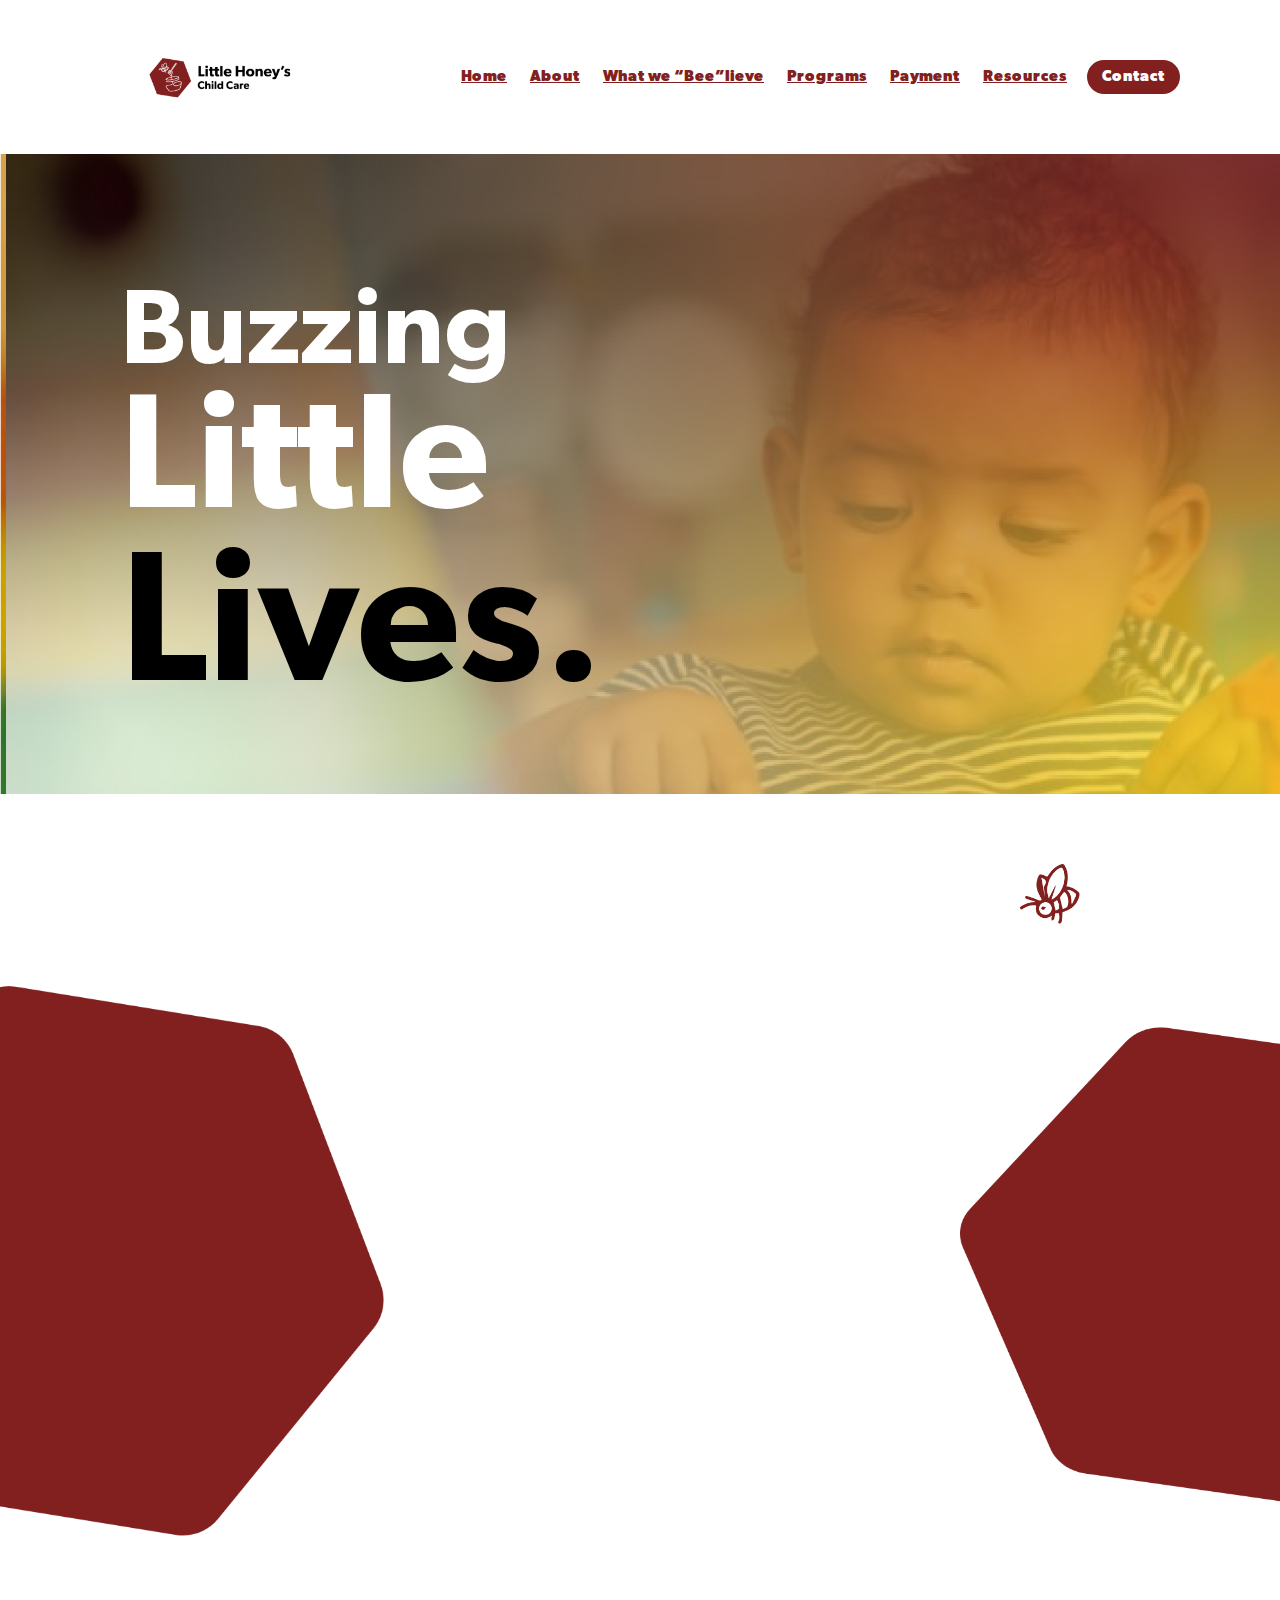
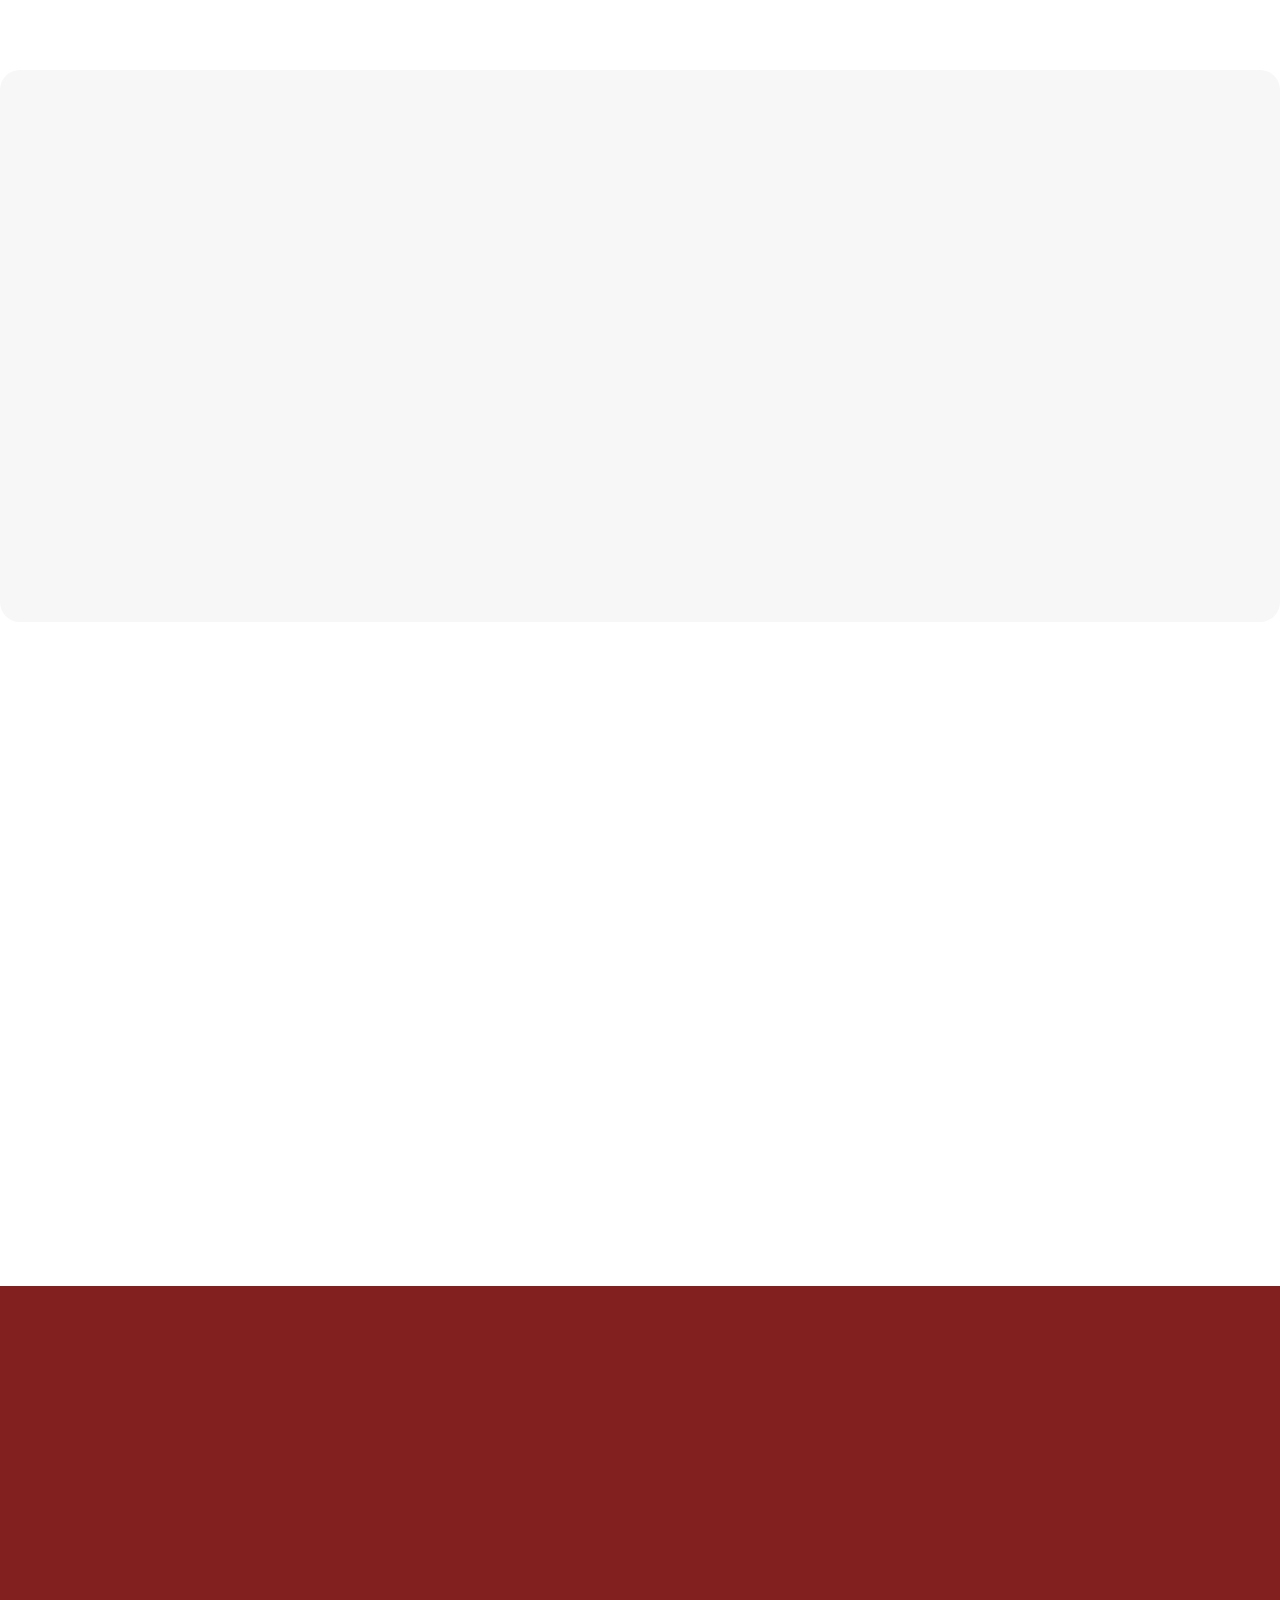
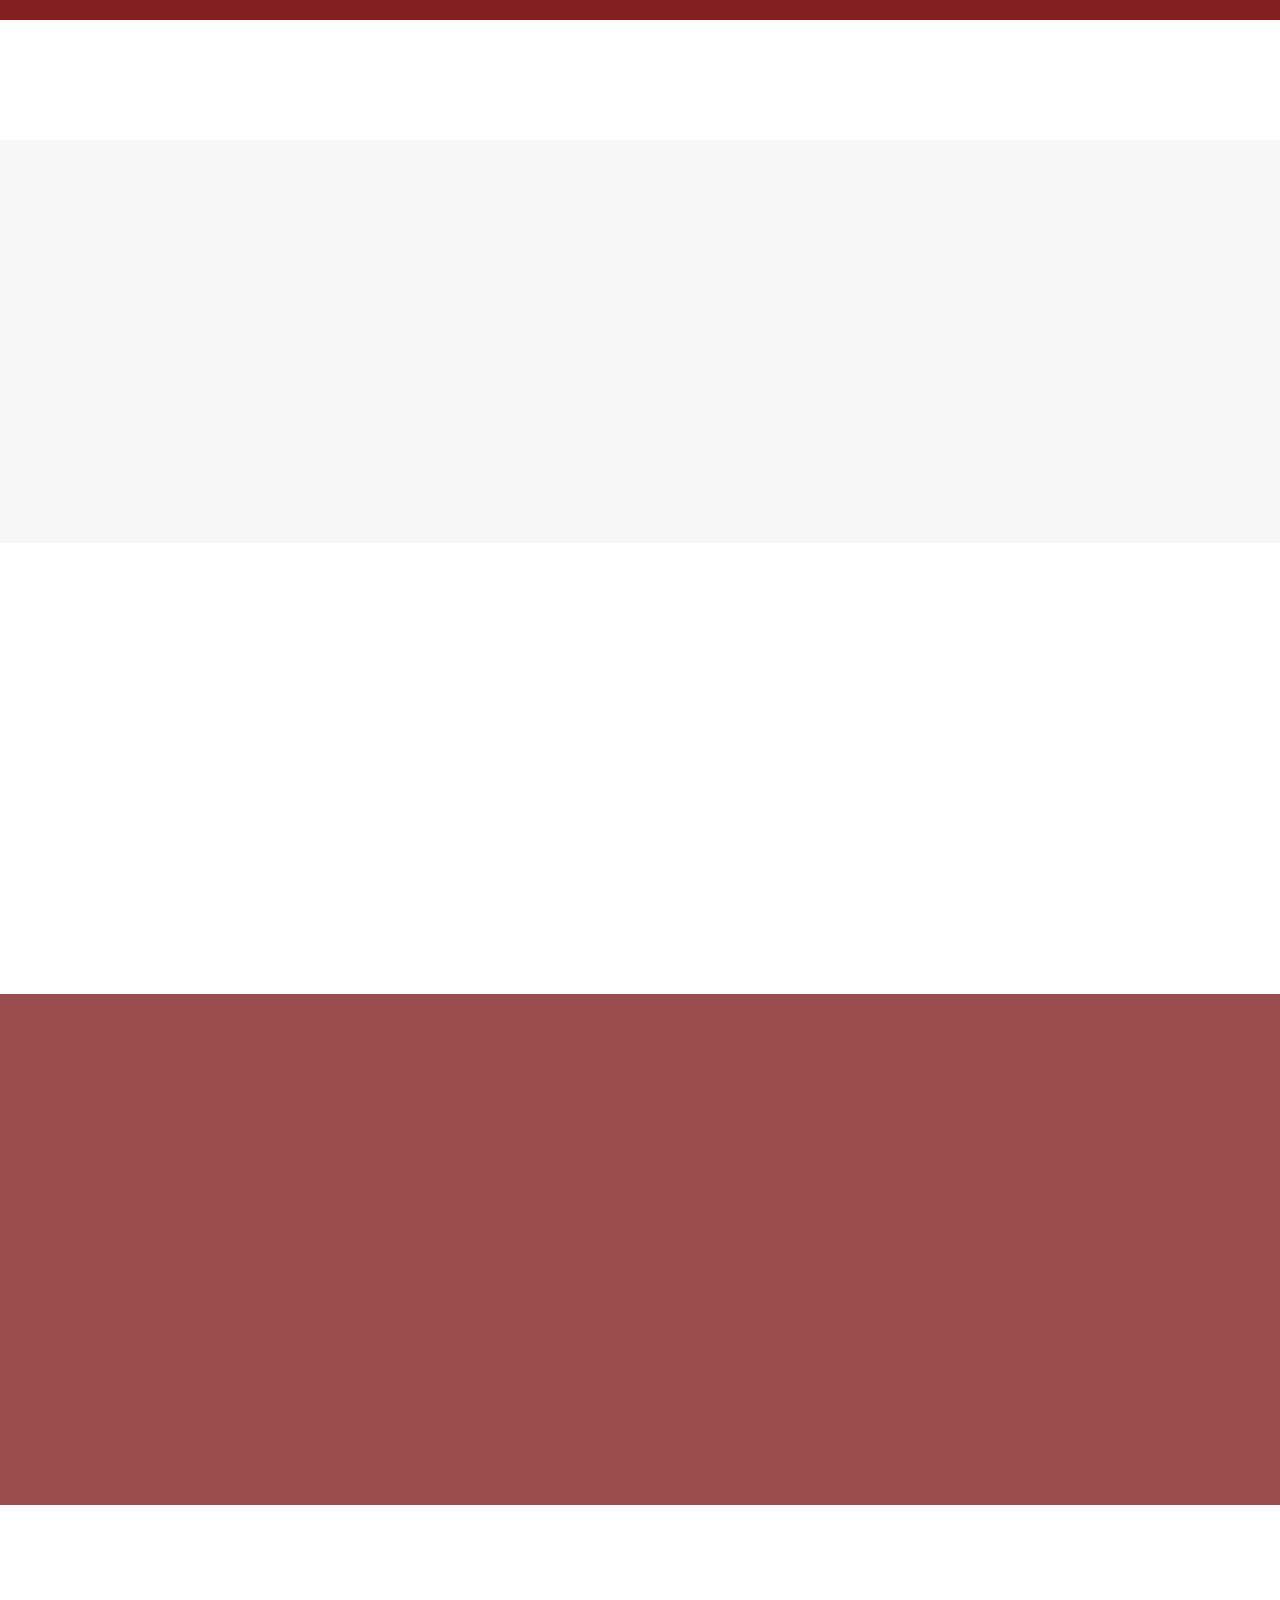
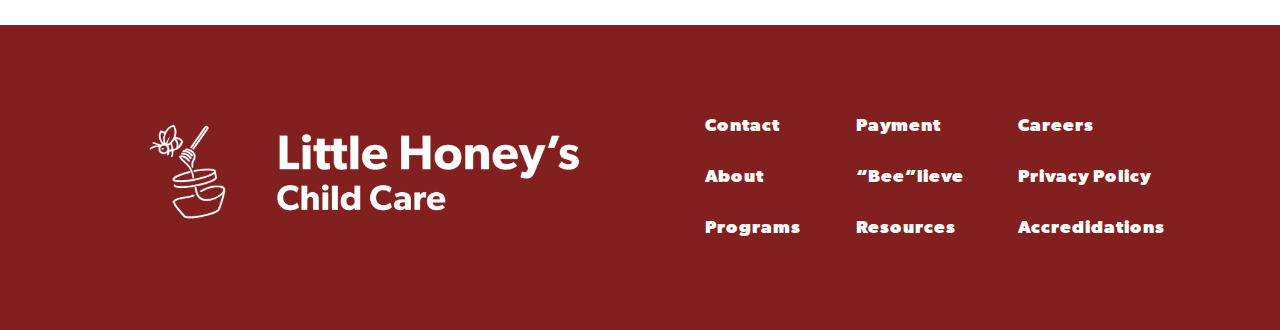
==== commit 975226cc: "Logo" ====
--- a/index.html
+++ b/index.html
@@ -20,7 +20,7 @@
       <div class="auto__container">
         <div class="header__inner">
           <div class="header__inner-logo">
-            <img src="images/main/Logo.png" alt="logo" /></a>
+            <img src="./images/main/logo.png" alt="logo" /></a>
           </div>
           <nav class="nav" id="nav">
             <div class="nav__inner">
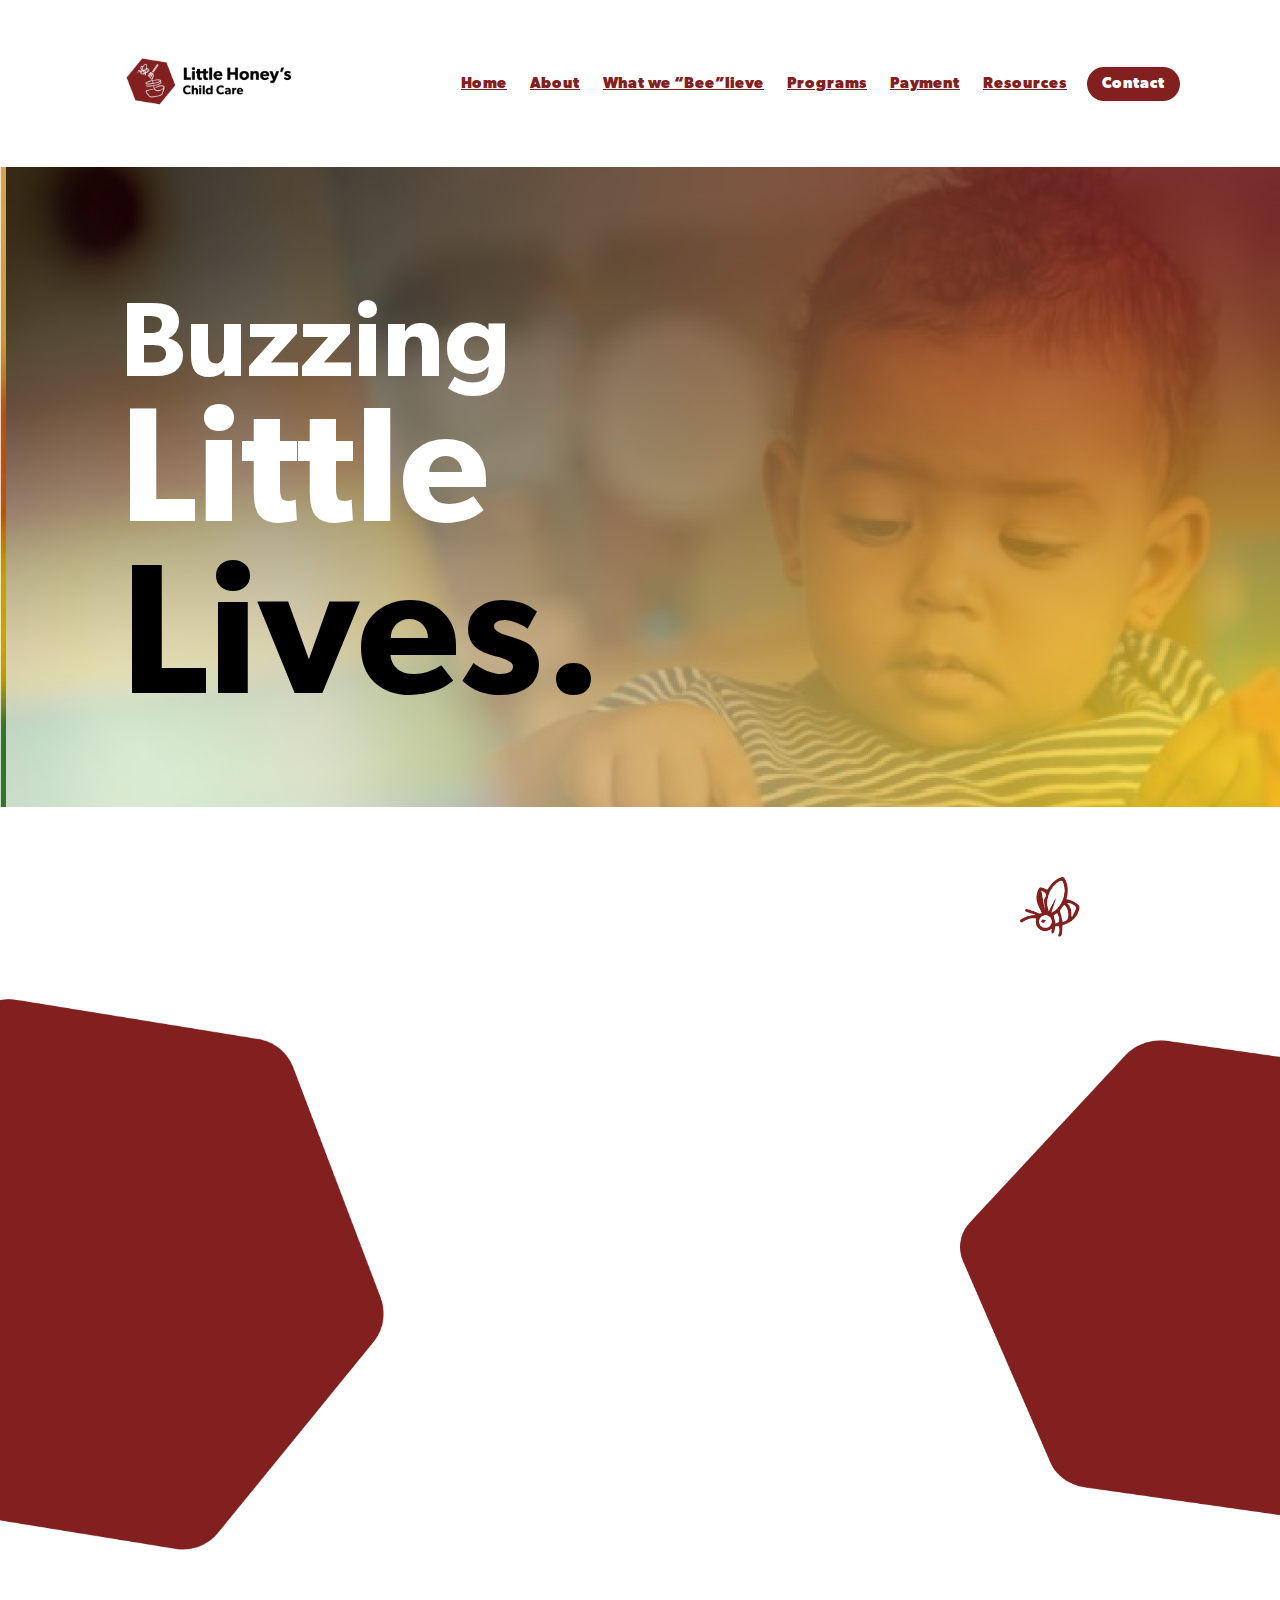
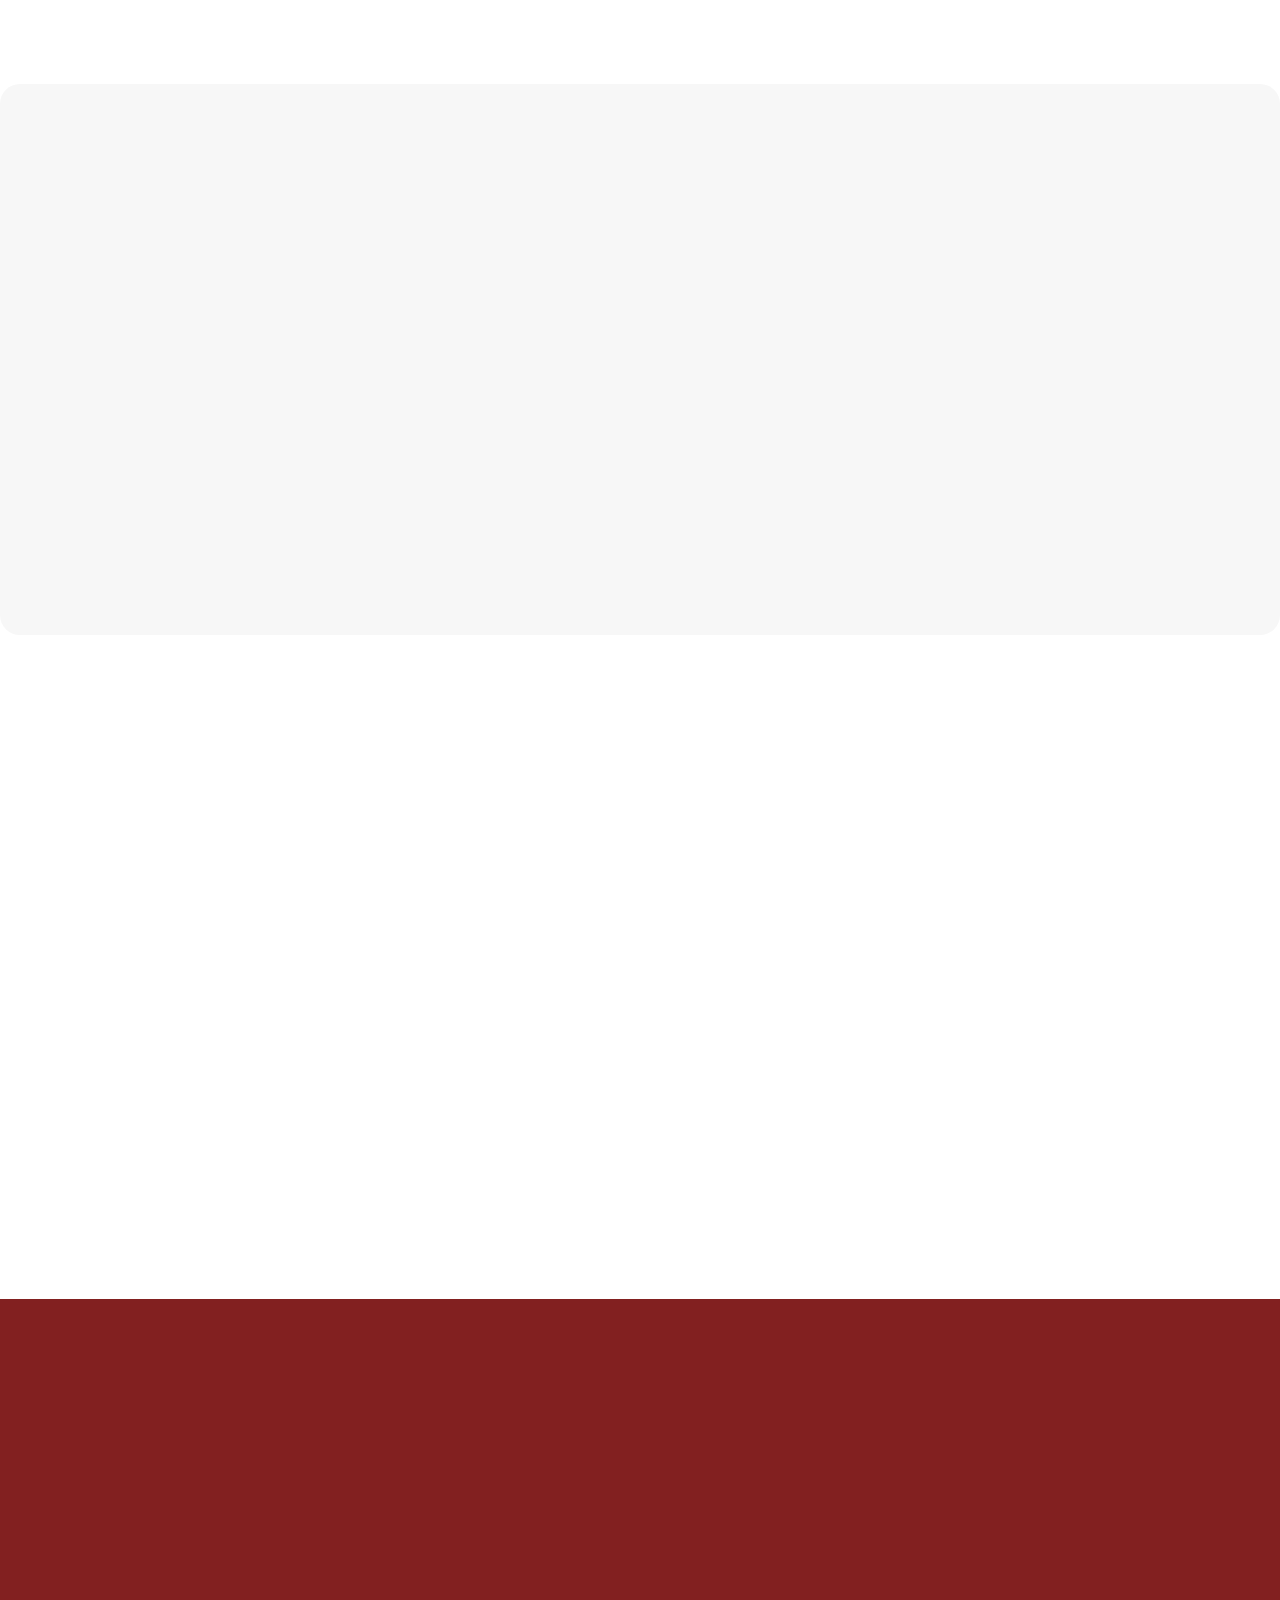
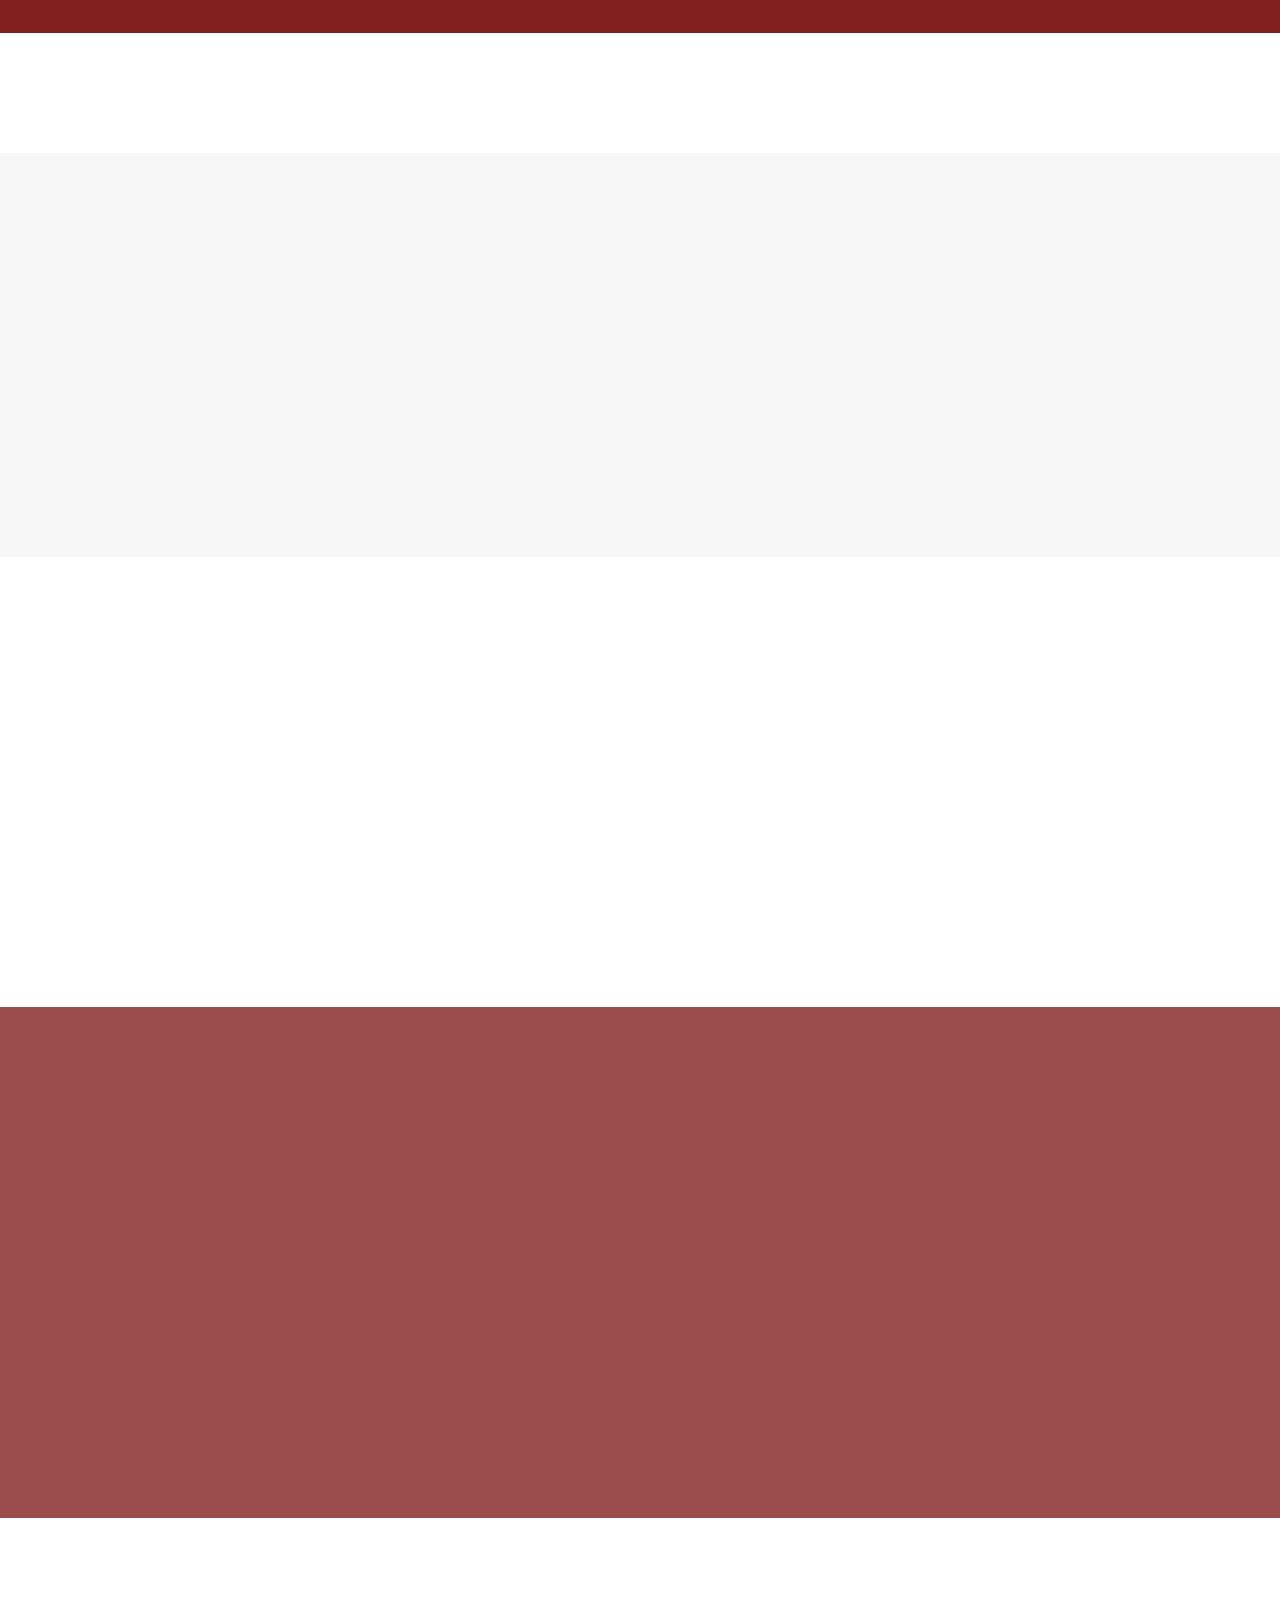
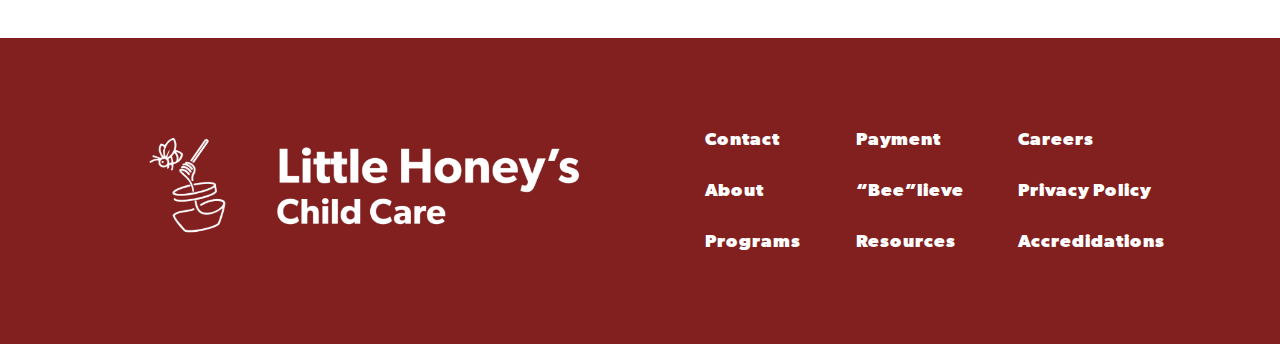
==== commit e91308e4: "Link to logo" ====
--- a/index.html
+++ b/index.html
@@ -20,7 +20,7 @@
       <div class="auto__container">
         <div class="header__inner">
           <div class="header__inner-logo">
-            <img src="./images/main/logo.png" alt="logo" /></a>
+        <a href="./index.html"><img src="./images/main/logo.png" alt="logo"/></a>
           </div>
           <nav class="nav" id="nav">
             <div class="nav__inner">
--- a/css/main.css
+++ b/css/main.css
@@ -304,7 +304,7 @@
           align-items: center;
 }
 .header__inner-logo img {
-  width: 60%;
+  width: 70%;
   padding: 25px;
 }
 
@@ -417,7 +417,7 @@
   position: relative;
   overflow: hidden;
   padding-top: 120px;
-  padding-bottom: 50px;
+  padding-bottom: 120px;
   background-color: #fff;
 }
 .kids__bg {
@@ -530,7 +530,7 @@
 .features {
   position: relative;
   overflow: hidden;
-  padding: 120px 0;
+  padding: 50px 0;
 }
 .features::before {
   content: "";
@@ -618,7 +618,7 @@
 .reviews {
   overflow: hidden;
   padding-top: 200px;
-  padding-bottom: 240px;
+  padding-bottom: 100px;
 }
 .reviews__inner {
   margin: 0 auto;
@@ -1304,10 +1304,12 @@
 .payment {
   padding-top: 170px;
   padding-bottom: 90px;
+  
 }
 .payment__inner {
   margin: 0 auto;
   max-width: 1200px;
+  
 }
 .payment__inner h2 {
   margin-bottom: 130px;
@@ -1326,7 +1328,7 @@
 .payment__content p {
   margin-bottom: 40px;
   font-weight: 600;
-  font-size: 26px;
+  font-size: 18px;
   line-height: 35px;
 }
 .payment__content p:nth-of-type(4) {
@@ -1456,7 +1458,7 @@
   -o-transform: translateY(-50%);
   -ms-transform: translateY(-50%);
   -webkit-transform: translateY(-50%);
-  left: 270px;
+  left: 115px;
   font-family: "Gibson", sans-serif;
   font-size: 173px;
   line-height: 224px;
@@ -2130,7 +2132,7 @@
   .payment__content li,
 .payment__content p {
     margin-bottom: 30px;
-    font-size: 22px;
+    font-size: 18px;
     line-height: 30px;
   }
 
@@ -2454,7 +2456,7 @@
   }
   .payment__content li,
 .payment__content p {
-    font-size: 20px;
+    font-size: 18px;
   }
 
   .hero__inner-title {
@@ -2653,7 +2655,7 @@
   .payment__content li,
 .payment__content p {
     margin-bottom: 30px;
-    font-size: 22px;
+    font-size: 18px;
     line-height: 30px;
   }
   .payment__content p:nth-of-type(4) {
@@ -2969,8 +2971,7 @@
   }
   .mission__inner-text p {
     margin-bottom: 20px;
-    font-size: 13px;
-    line-height: 18px;
+    font-size: 22px;
   }
 
   .button.secondary {
@@ -3461,7 +3462,7 @@
   }
   .payment__content li,
 .payment__content p {
-    font-size: 20px;
+    font-size: 18px;
     line-height: 27px;
     margin-bottom: 30px;
   }
@@ -3688,7 +3689,7 @@
   }
 
   .hero__inner-title {
-    left: 30px;
+    left: 15px;
     font-size: 40px;
     line-height: 50px;
   }
@@ -3697,14 +3698,15 @@
     padding: 25px 0;
   }
   .mission__inner-title {
-    margin-bottom: 20px;
-    font-size: 22px;
+    margin-bottom: 50px;
+    margin-top: 50px;
+    font-size: 42px;
     line-height: 28px;
   }
   .mission__inner-text p {
     margin-bottom: 12px;
-    font-size: 10px;
-    line-height: 9px;
+    font-size: 14px;
+  
   }
 
   .button.big {
